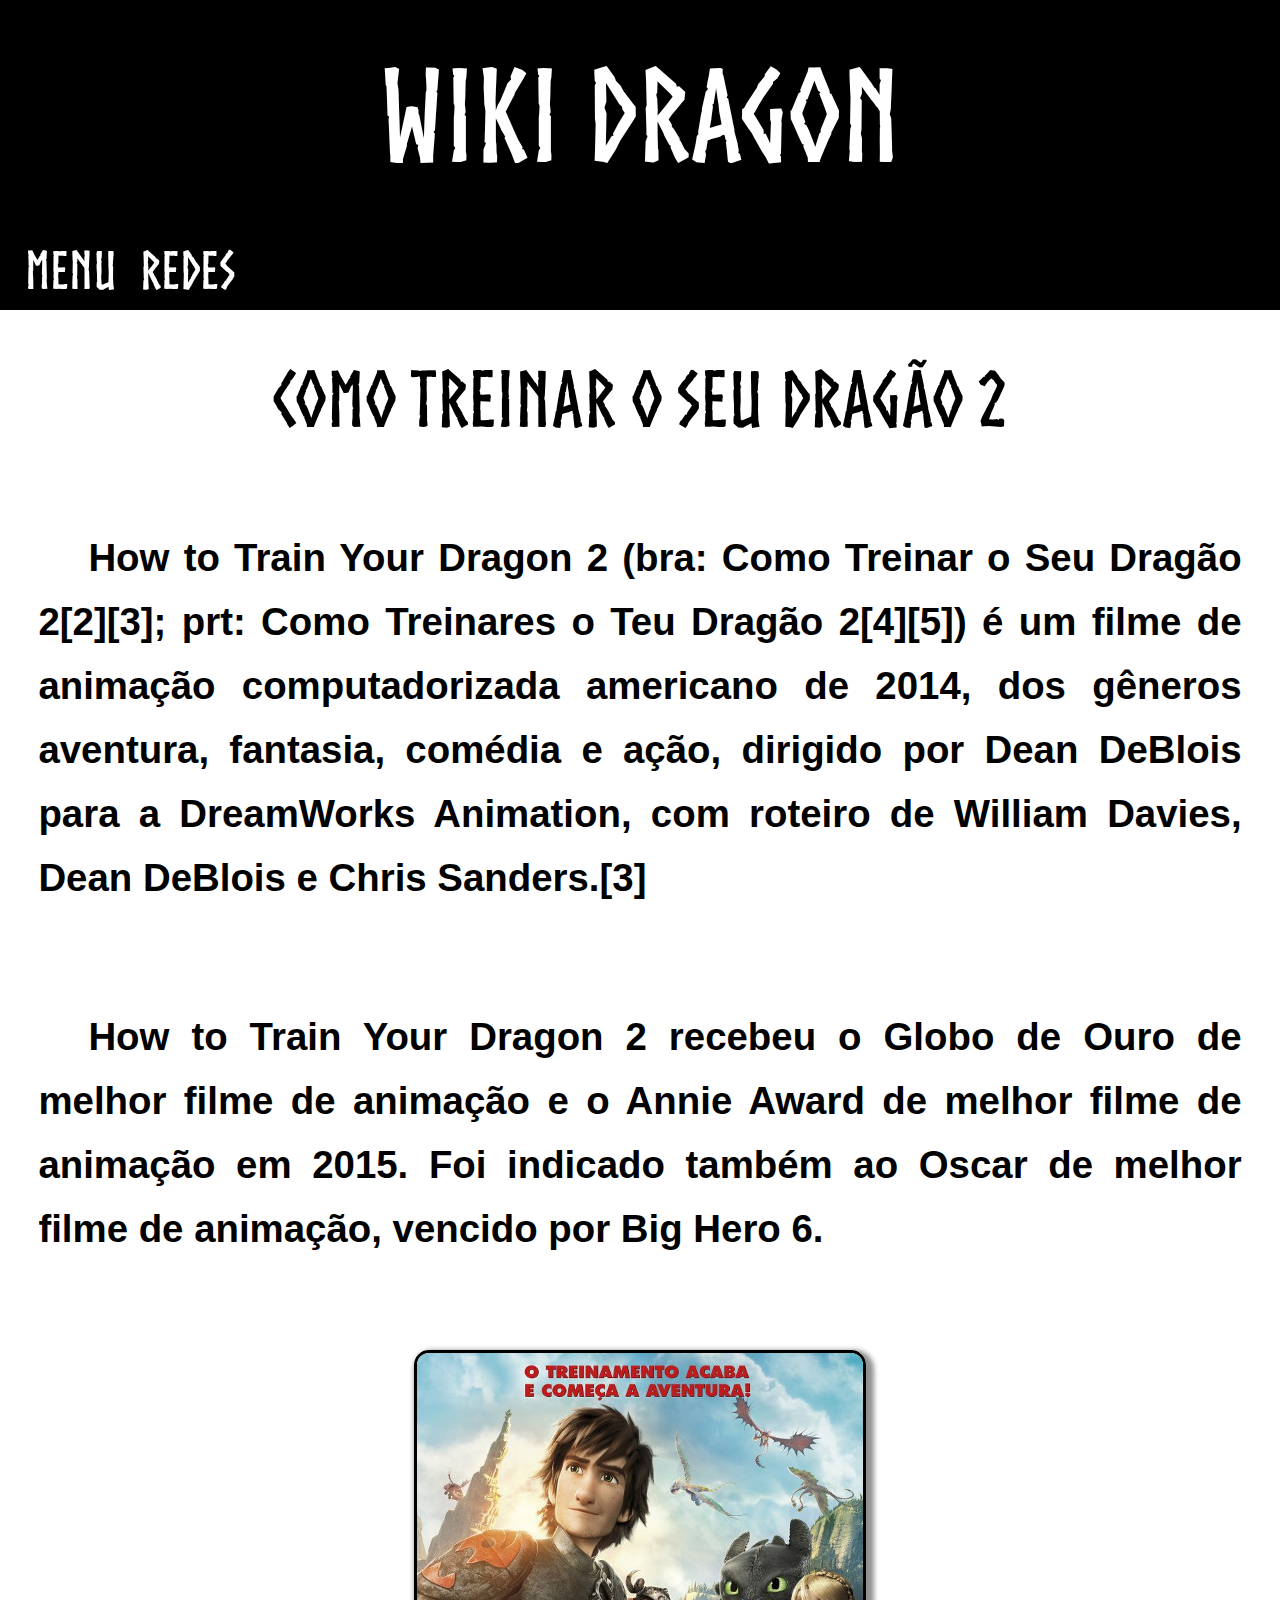
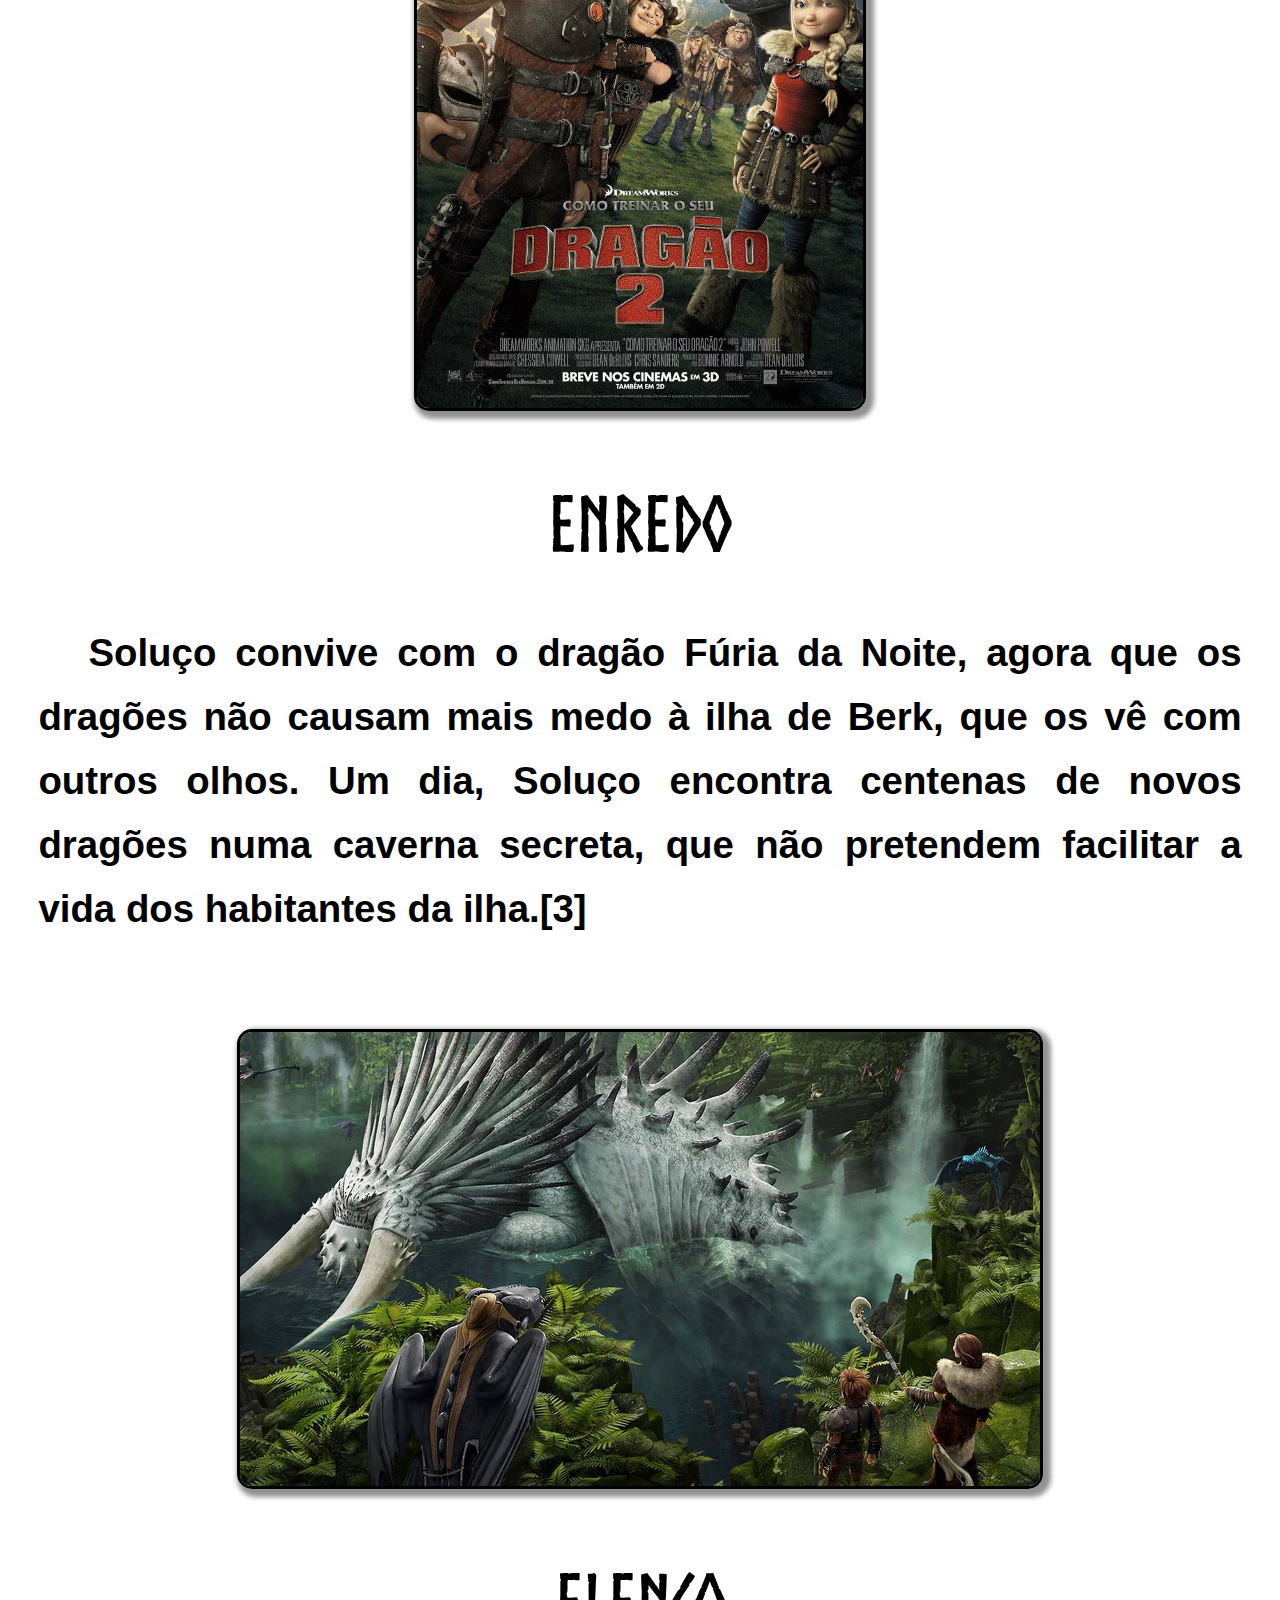
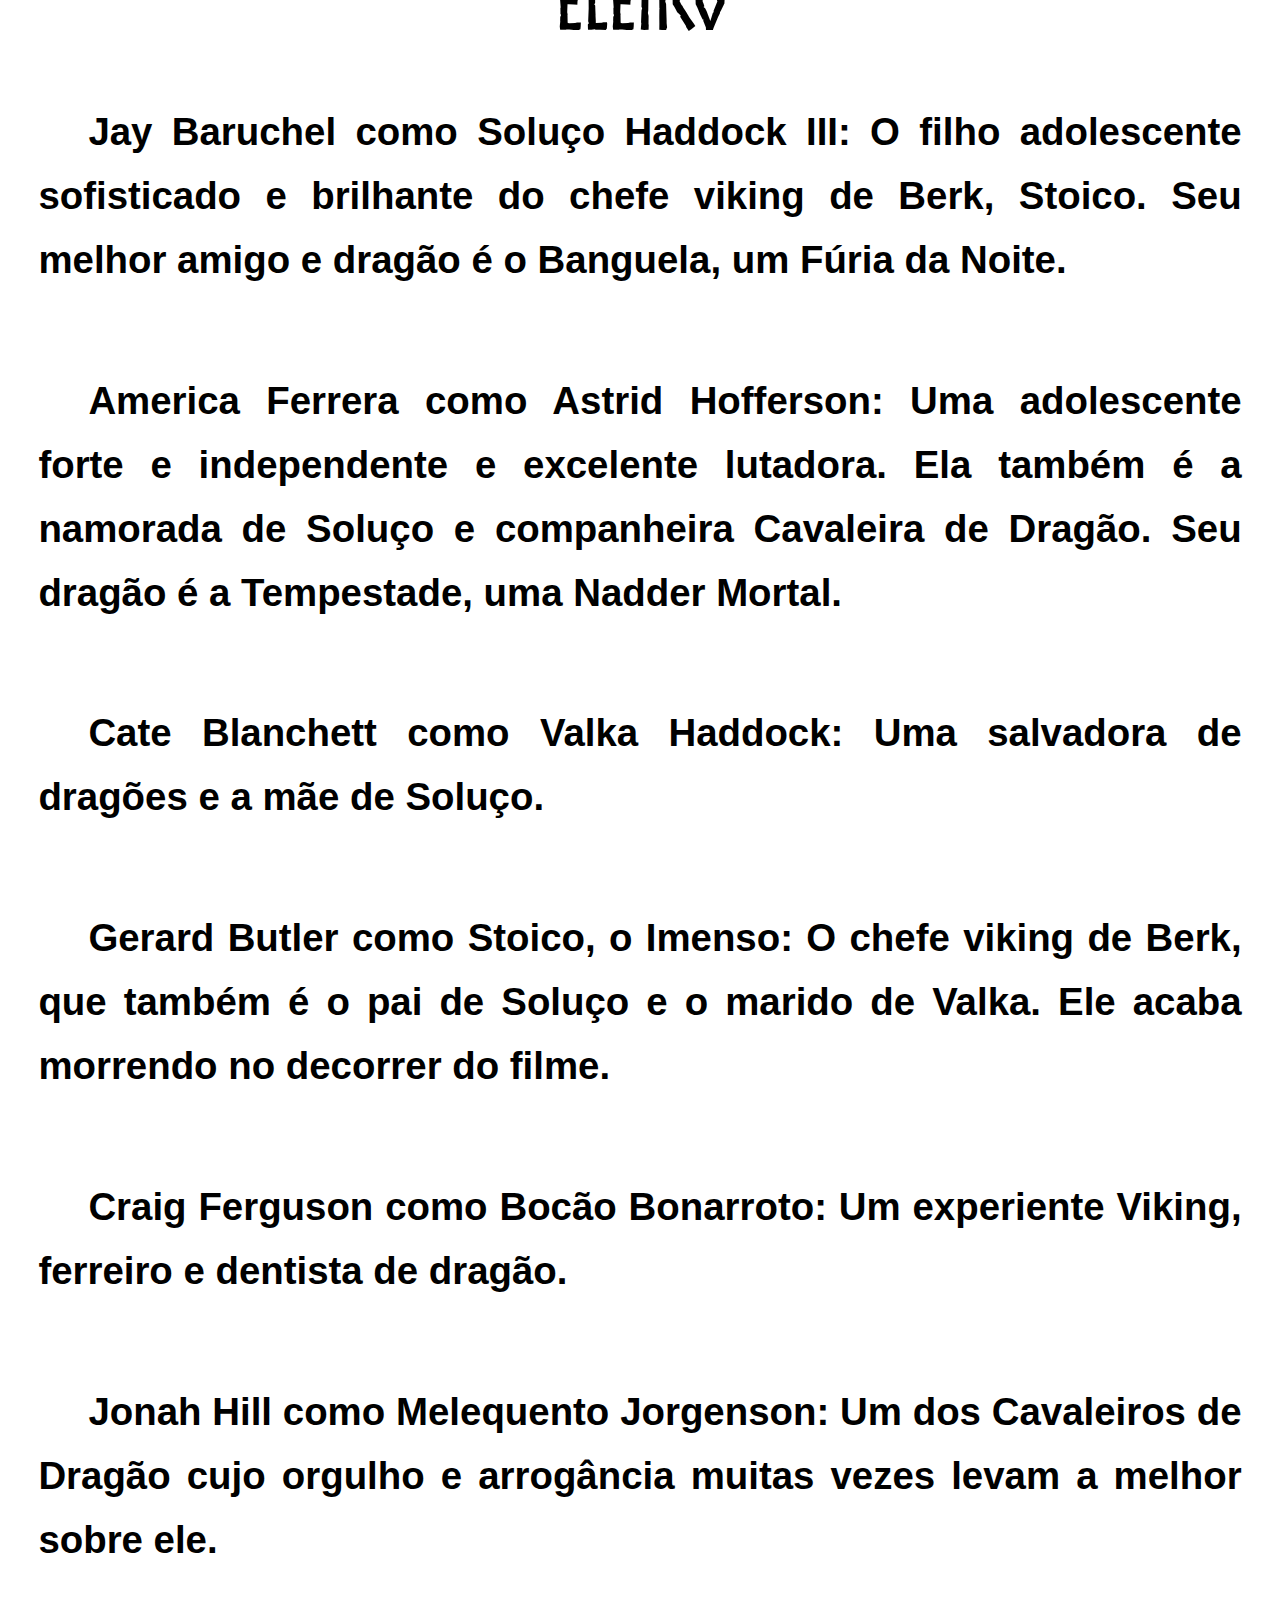
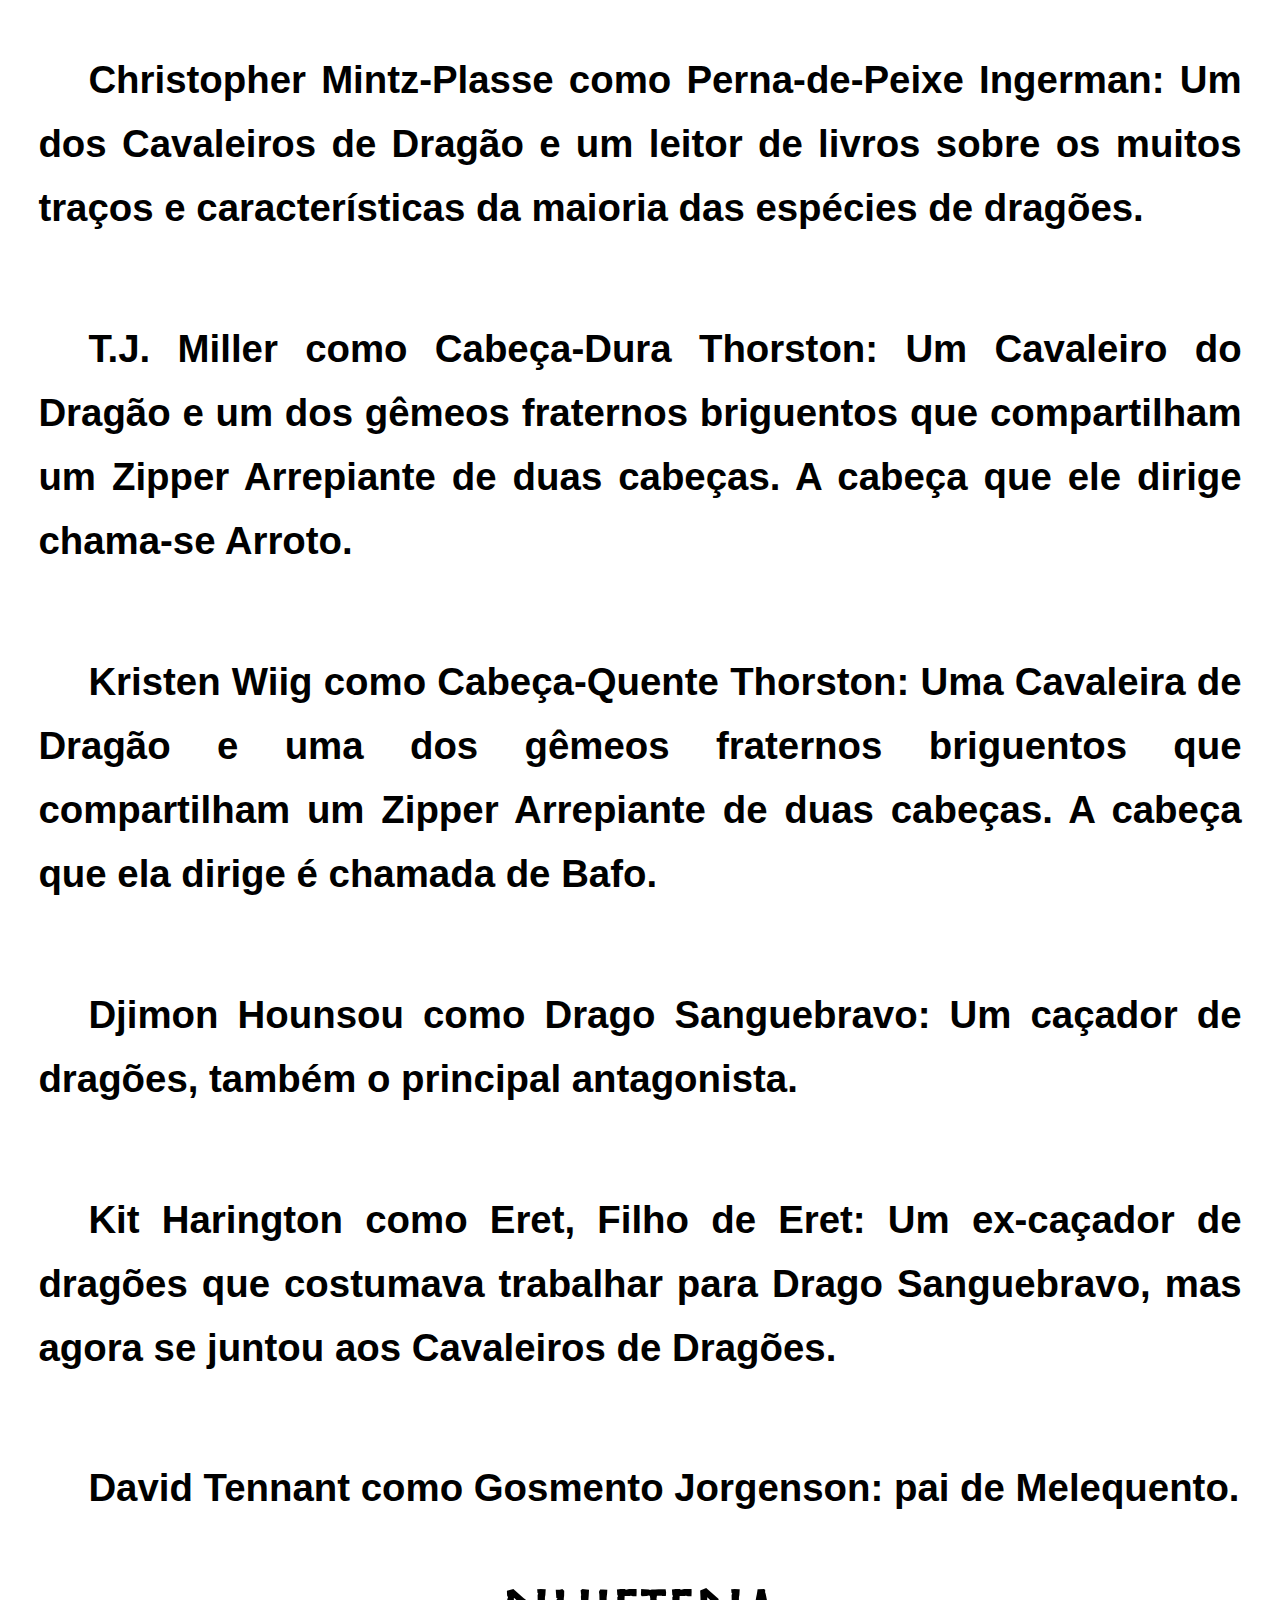
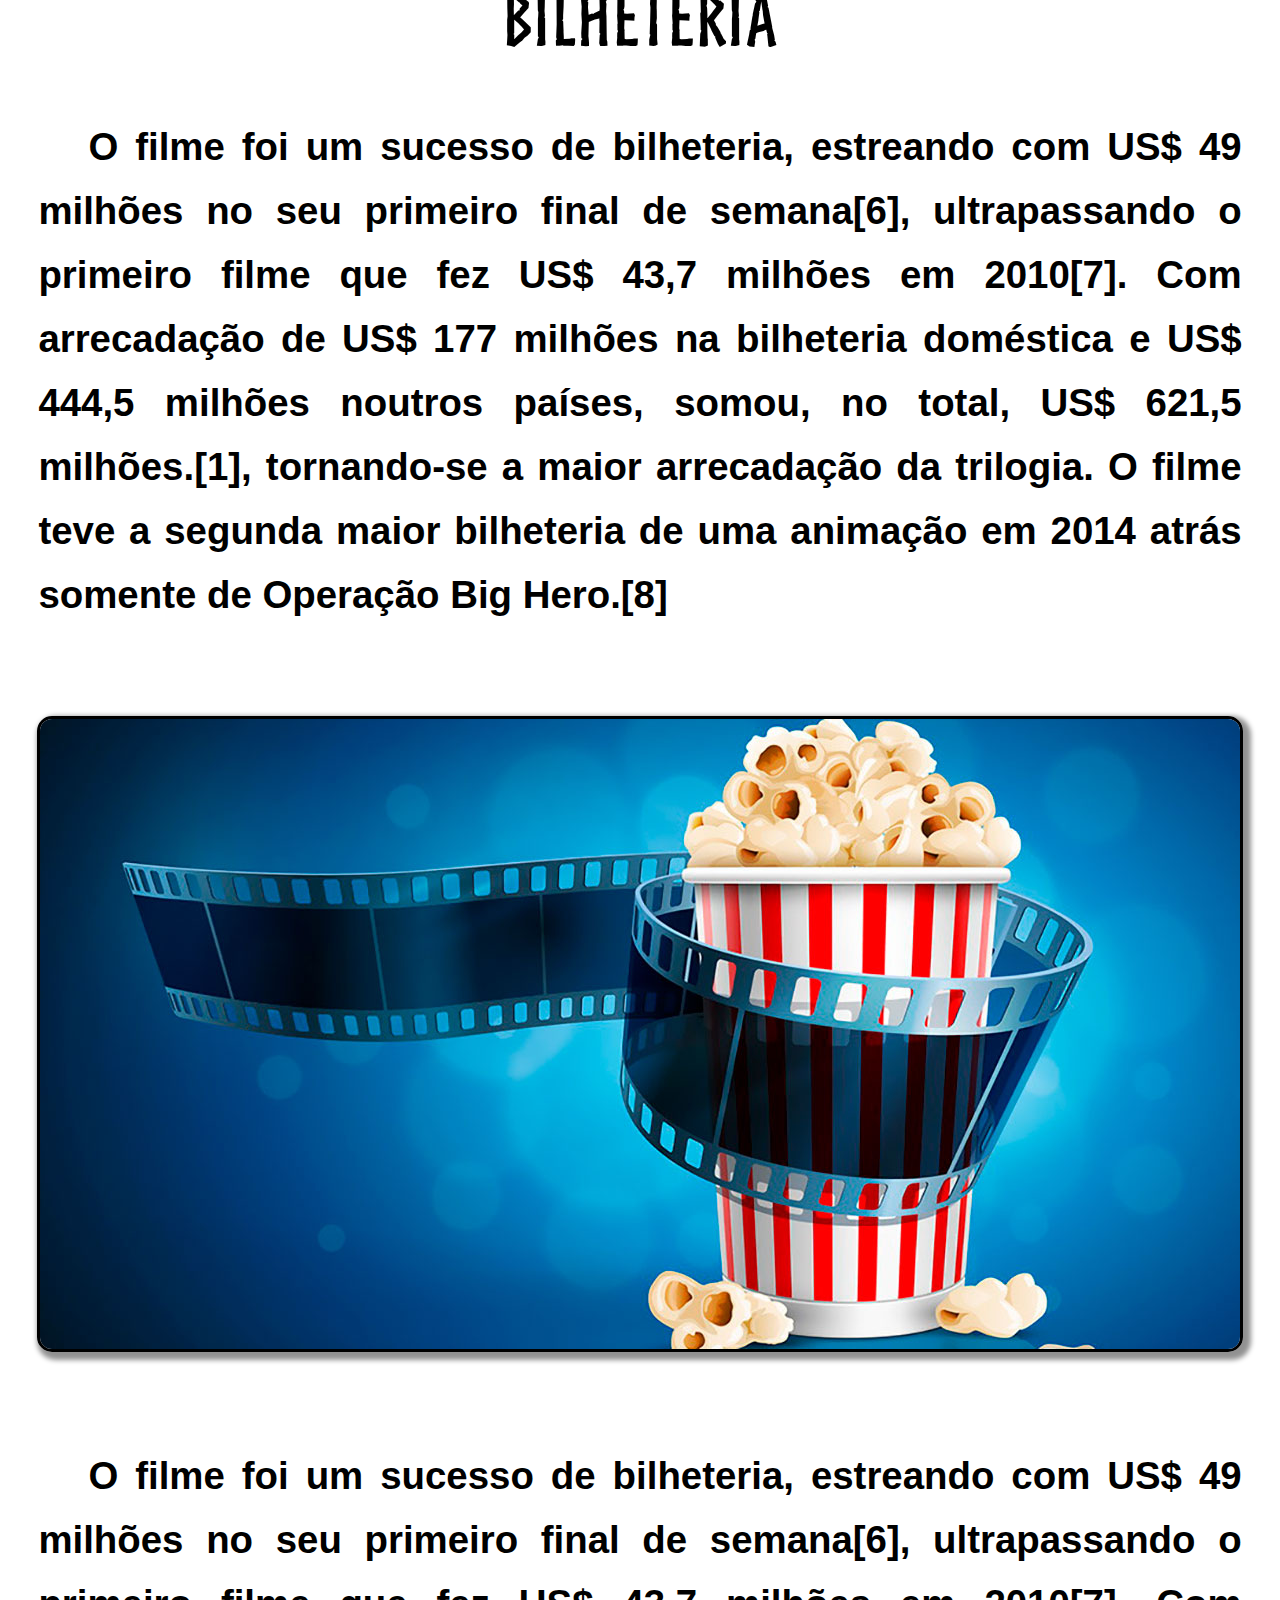
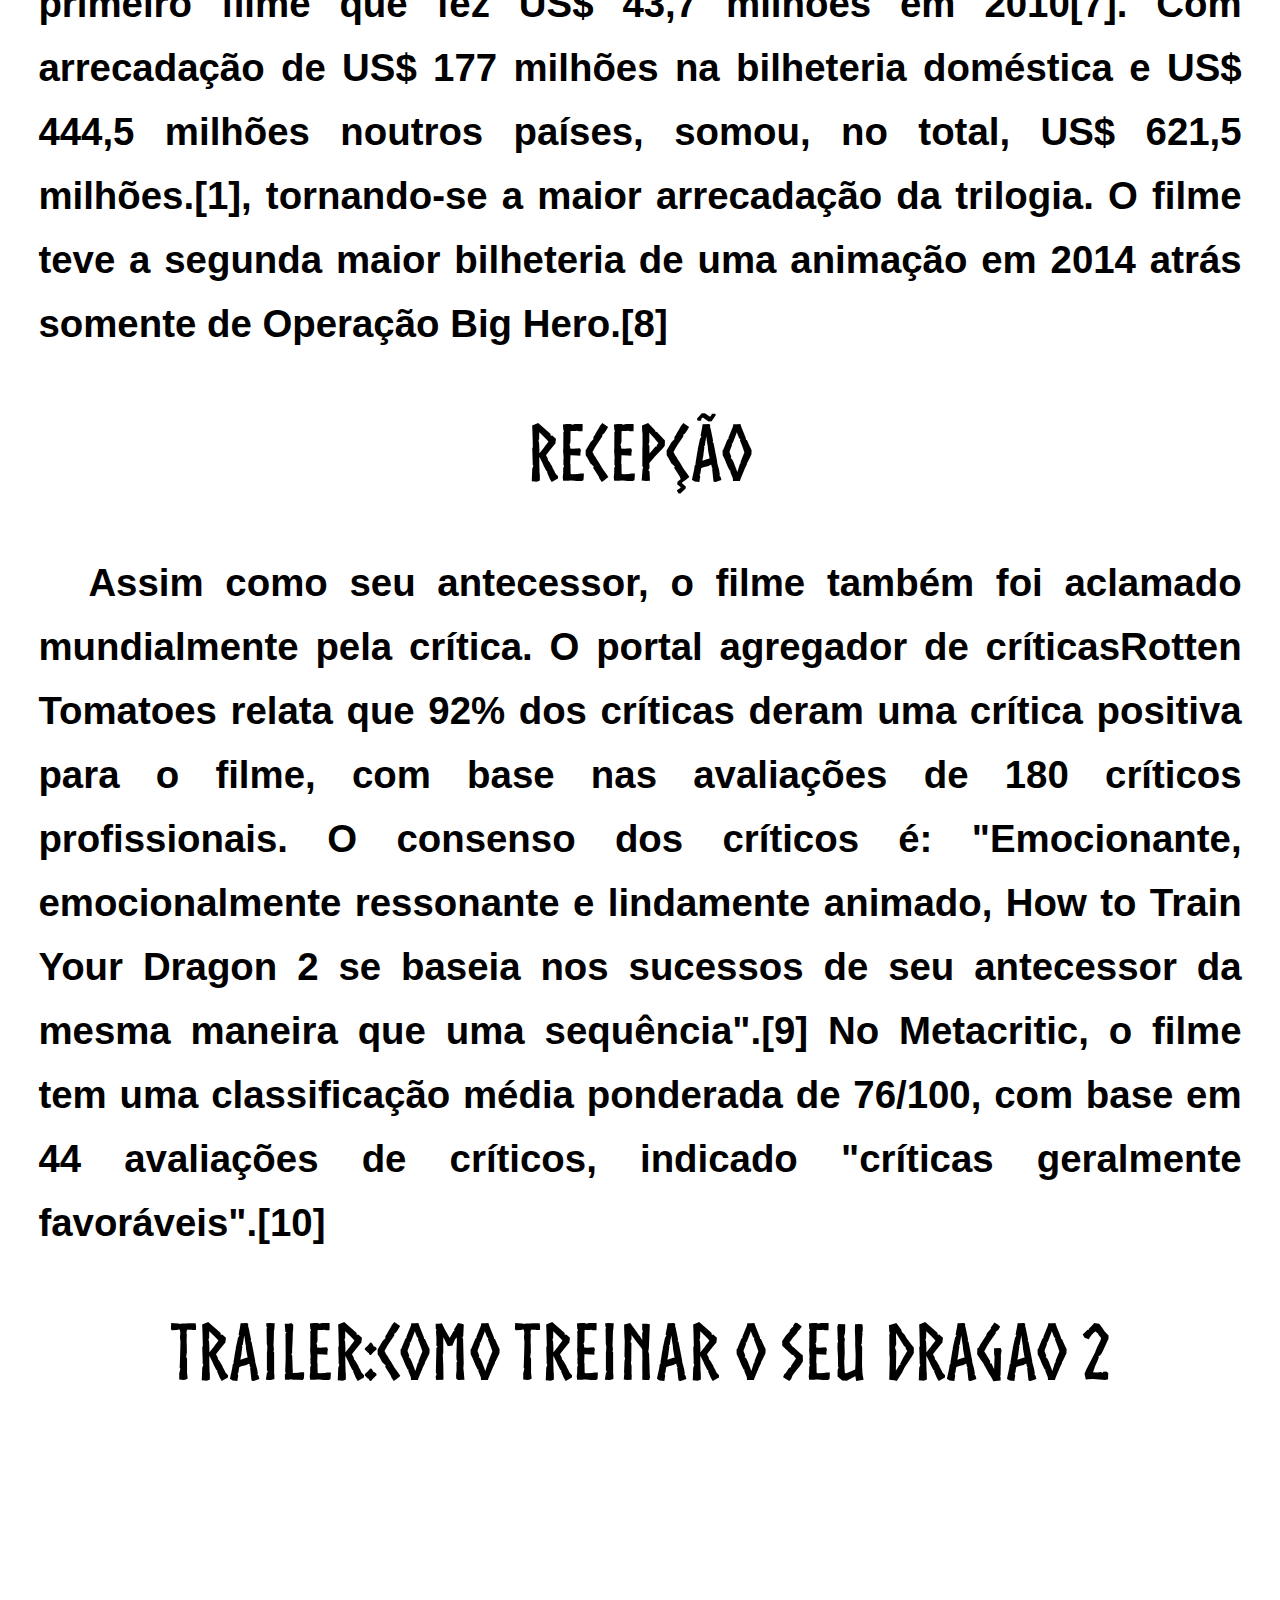
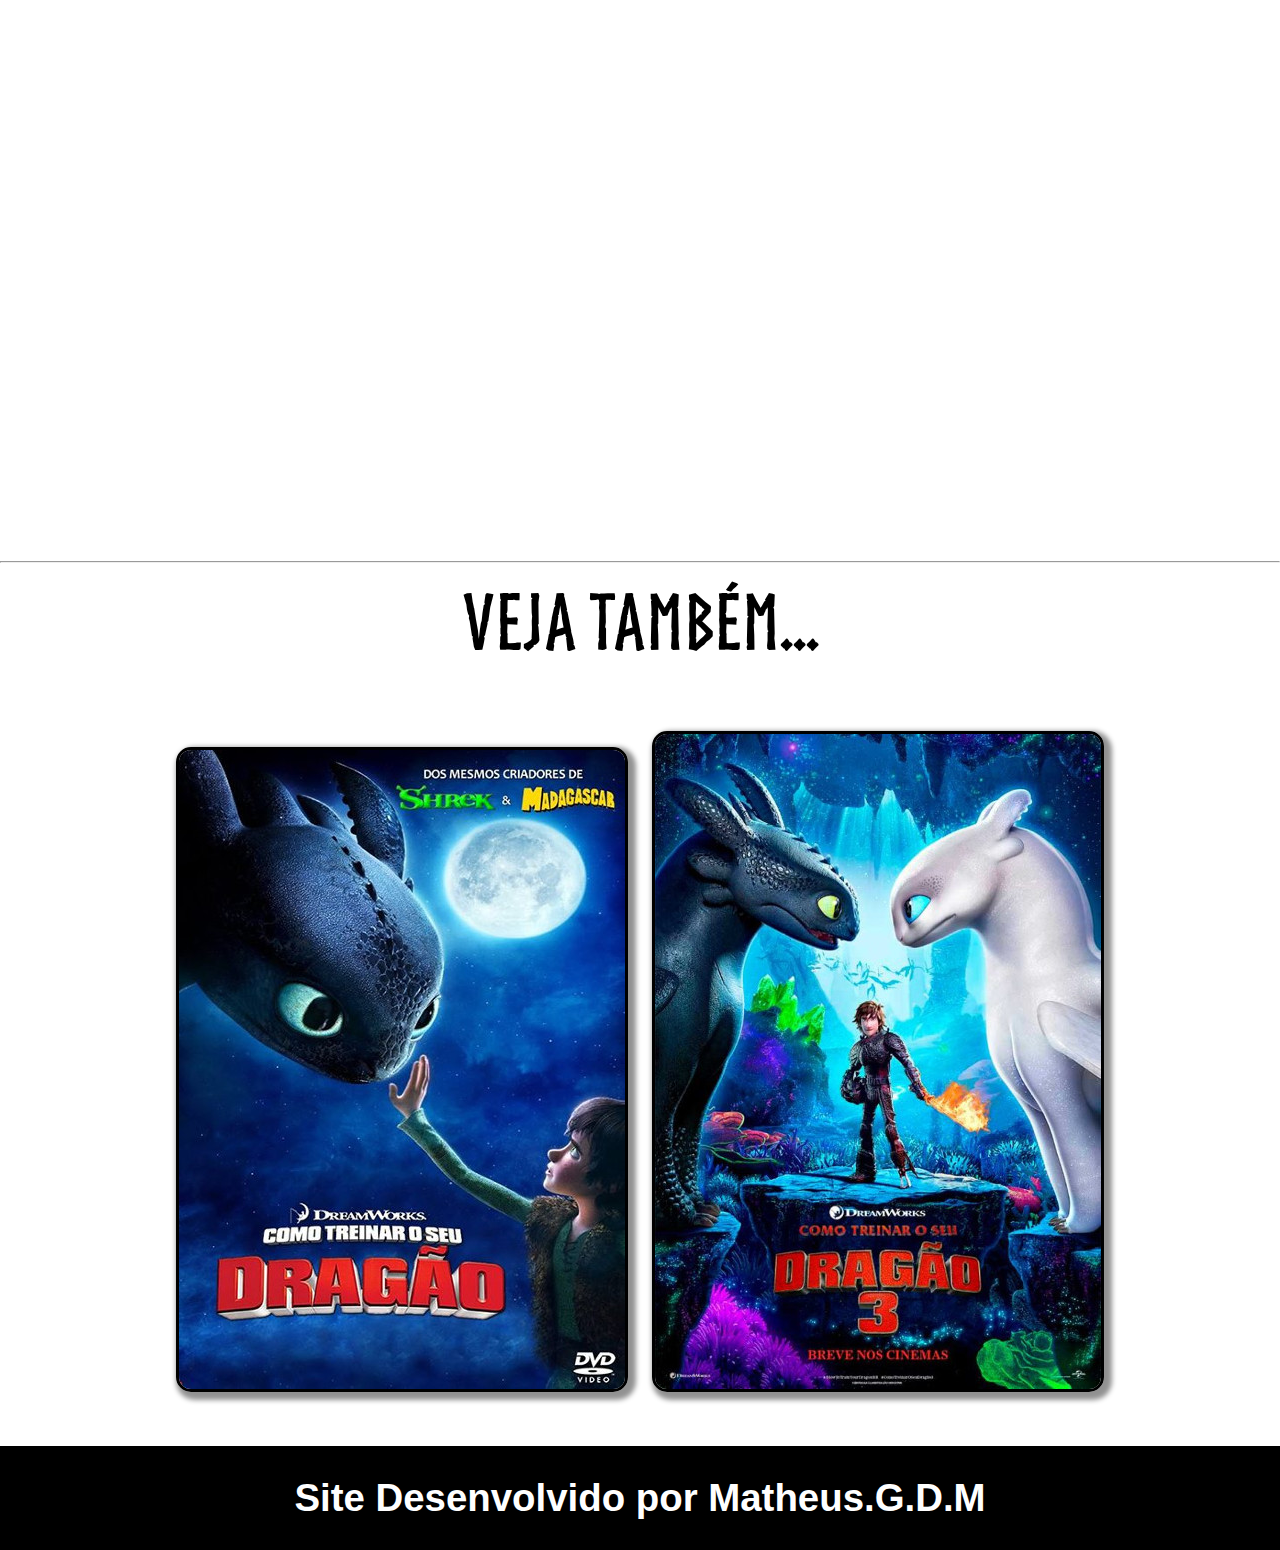
==== pagina1/index.html @ d1d2486d "img.att" ====
<!DOCTYPE html>
<html lang="pt-br">
<head>
    <meta charset="UTF-8">
    <meta name="viewport" content="width=device-width, initial-scale=1.0">
    <title>Wiki Dragon</title>
    <link rel="shortcut icon" href="../src/imagens/favicon.ico" type="image/x-icon">
    <link rel="stylesheet" href="../src/css/estilohome.css">
</head>
<body>
    <header>
        <h1 class="titulo">Wiki Dragon</h1>
        <nav>
            <a href="http://" target="_blank">Menu</a>
            <a href="http://" target="_blank">Redes</a>
        </nav>
    </header>
    <main>
        <section>
            <h1>Como Treinar o  seu   Dragão 2</h1>
            <p>
                How to Train Your Dragon 2 (bra: Como Treinar o Seu Dragão 2[2][3]; prt: Como Treinares o Teu Dragão 2[4][5]) é um filme de animação computadorizada americano de 2014, dos gêneros aventura, fantasia, comédia e ação, dirigido por Dean DeBlois para a DreamWorks Animation, com roteiro de William Davies, Dean DeBlois e Chris Sanders.[3]
            </p>
            <br>
            <p>
                How to Train Your Dragon 2 recebeu o Globo de Ouro de melhor filme de animação e o Annie Award de melhor filme de animação em 2015. Foi indicado também ao Oscar de melhor filme de animação, vencido por Big Hero 6.
            </p>
            <picture>
                <source media="(max-width:550px)" srcset="../src/imagens/capa2-130.jpg">
                <img src="../src/imagens/capa2.jpg" alt="capa como-treinar-o-seu-dragao02">
            </picture>
            <h2>Enredo</h2>
            <p>Soluço convive com o dragão Fúria da Noite, agora que os dragões não causam mais medo à ilha de Berk, que os vê com outros olhos. Um dia, Soluço encontra centenas de novos dragões numa caverna secreta, que não pretendem facilitar a vida dos habitantes da ilha.[3]
            </p>
            <picture>
                <source media="(max-width:750px)" srcset="../src/imagens/ilha-tl.jpg">
                <source media="(max-width:1150px)" srcset="../src/imagens/ilha-tb.jpg">
                <img src="../src/imagens/ilha.jpg" alt="ilha">
            </picture>
            <h2>Elenco</h2>
            <ul>
                <p>
                    Jay Baruchel como Soluço Haddock III: O filho adolescente sofisticado e brilhante do chefe viking de Berk, Stoico. Seu melhor amigo e dragão é o Banguela, um Fúria da Noite.
                </p>
                <p>
                    America Ferrera como Astrid Hofferson: Uma adolescente forte e independente e excelente lutadora. Ela também é a namorada de Soluço e companheira Cavaleira de Dragão. Seu dragão é a Tempestade, uma Nadder Mortal.
                </p>
                <p>
                    Cate Blanchett como Valka Haddock: Uma salvadora de dragões e a mãe de Soluço.
                </p>
                <p>
                    Gerard Butler como Stoico, o Imenso: O chefe viking de Berk, que também é o pai de Soluço e o marido de Valka. Ele acaba morrendo no decorrer do filme.
                </p>
                <p>
                    Craig Ferguson como Bocão Bonarroto: Um experiente Viking, ferreiro e dentista de dragão.
                </p>
                <p>
                    Jonah Hill como Melequento Jorgenson: Um dos Cavaleiros de Dragão cujo orgulho e arrogância muitas vezes levam a melhor sobre ele.
                </p>
                <p>
                    Christopher Mintz-Plasse como Perna-de-Peixe Ingerman: Um dos Cavaleiros de Dragão e um leitor de livros sobre os muitos traços e características da maioria das espécies de dragões.
                </p>
                <p>
                    T.J. Miller como Cabeça-Dura Thorston: Um Cavaleiro do Dragão e um dos gêmeos fraternos briguentos que compartilham um Zipper Arrepiante de duas cabeças. A cabeça que ele dirige chama-se Arroto.
                </p>
                <p>
                    Kristen Wiig como Cabeça-Quente Thorston: Uma Cavaleira de Dragão e uma dos gêmeos fraternos briguentos que compartilham um Zipper Arrepiante de duas cabeças. A cabeça que ela dirige é chamada de Bafo.
                </p>
                <p>
                    Djimon Hounsou como Drago Sanguebravo: Um caçador de dragões, também o principal antagonista.
                </p>
                <p>
                    Kit Harington como Eret, Filho de Eret: Um ex-caçador de dragões que costumava trabalhar para Drago Sanguebravo, mas agora se juntou aos Cavaleiros de Dragões.
                </p>
                <p>
                    David Tennant como Gosmento Jorgenson: pai de Melequento.
                </p>
            </ul>
            <h2>Bilheteria</h2>
            <p>
                O filme foi um sucesso de bilheteria, estreando com US$ 49 milhões no seu primeiro final de semana[6], ultrapassando o primeiro filme que fez US$ 43,7 milhões em 2010[7]. Com arrecadação de US$ 177 milhões na bilheteria doméstica e US$ 444,5 milhões noutros países, somou, no total, US$ 621,5 milhões.[1], tornando-se a maior arrecadação da trilogia. O filme teve a segunda maior bilheteria de uma animação em 2014 atrás somente de Operação Big Hero.[8]
            </p>
            <picture>
                <source media="(max-width:750px)" srcset="../src/imagens/cinema-tl.jpg">
                <source media="(max-width:1150px )" srcset="../src/imagens/cinema-tb.jpg">
                <img src="../src/imagens/cinema.jpg" alt="cinema">
            </picture>
            <p>
                O filme foi um sucesso de bilheteria, estreando com US$ 49 milhões no seu primeiro final de semana[6], ultrapassando o primeiro filme que fez US$ 43,7 milhões em 2010[7]. Com arrecadação de US$ 177 milhões na bilheteria doméstica e US$ 444,5 milhões noutros países, somou, no total, US$ 621,5 milhões.[1], tornando-se a maior arrecadação da trilogia. O filme teve a segunda maior bilheteria de uma animação em 2014 atrás somente de Operação Big Hero.[8]
            </p>
            <h2>Recepção</h2>
            <p>
                Assim como seu antecessor, o filme também foi aclamado mundialmente pela crítica. O portal agregador de críticasRotten Tomatoes relata que 92% dos críticas deram uma crítica positiva para o filme, com base nas avaliações de 180 críticos profissionais. O consenso dos críticos é: "Emocionante, emocionalmente ressonante e lindamente animado, How to Train Your Dragon 2 se baseia nos sucessos de seu antecessor da mesma maneira que uma sequência".[9] No Metacritic, o filme tem uma classificação média ponderada de 76/100, com base em 44 avaliações de críticos, indicado "críticas geralmente favoráveis".[10]
            </p>
            <h2>Trailer:Como Treinar o Seu Dragao 2</h2>
            <div class="conteiner">
                <iframe class="video" width="860" height="515" src="https://www.youtube.com/embed/F-5gWjkuLu8" title="YouTube video player" frameborder="0" allow="accelerometer; autoplay; clipboard-write; encrypted-media; gyroscope; picture-in-picture; web-share" allowfullscreen>
                </iframe>
            </div>
        </section>
        <aside>
            <hr>
            <h2>Veja também...</h2>
            <a class="extra" href="../index.html">
                <picture>
                    <source media="(max-width:550px)" srcset="../src/imagens/capa1-130.jpg">
                    <img src="../src/imagens/capa1.jpg" alt="capa como-treinar-o-seu-dragao02">
                </picture>
            </a>
            <a class="extra" href="../pagina2/index.html">
                <picture>
                    <source media="(max-width:550px )" srcset="../src/imagens/capa3-130.jpg">
                    <img src="../src/imagens/capa3.jpg" alt="capa como-treinar-o-seu-dragao-3">
                </picture>
            </a>
        </aside>
    </main>
    <footer>
        Site Desenvolvido por <a href="https://github.com/matheus369k" target="_blank">Matheus.G.D.M</a>
    </footer>
</body>
</html>
---- src/css/estilohome.css ----
*{
    margin: auto;
    padding: 0px;
    box-sizing:0px;
}

@font-face {
    font-family: font1;
    src: url('../fontes/NorseBold-2Kge.otf')format(opentype);
}

@font-face {
    font-family: font2;
    src: url('../fontes/PR\ Viking.ttf')format(opentype);
}

@font-face {
    font-family: font3;
    src: url('../fontes/VIKING-N.TTF') format(opentype);
}

body{
    font-weight:600;
    font-family: Arial, Helvetica, sans-serif;
}

h1,
h2,
header{
   font-family:'font1', 'font2', 'font3';
}

header{
    background-color: black;
}

h1.titulo{
    font-weight: 900;
    color: white;
    padding: 50px;
    font-size: 10vw;
    text-align: center;
}

nav{
    display: inline-block;
    padding: 15px;
}

nav > a{
    border-radius: 15px;
    padding: 10px;
    text-decoration: none;
    color: white;
    font-size: 4vw;
}

nav > a:hover{
    background-color: rgba(255, 255, 255, 0.432);
}

h1{
    font-size: 6vw;
    padding: 50px;
    text-align: center;
}

main{
    text-align: center;
}

p{
    padding: 3%;
    line-height: 5vw;
    text-align: justify;
    text-indent: 50px;
    font-size: 3vw;
}

a.extra{
    display: inline-block;
}

img{
    border-radius: 15px;
    box-shadow: 4px 4px 5px 4px  rgba(0, 0, 0, 0.432);
    margin: 50px 10px;
    border: 3px solid;
}

img:hover{
    transform: scale(1.02);
}

h2{
    padding: 20px 0px;
    font-size: 6vw;
}

.conteiner{
    padding: 20px;
    position: relative;
    padding-bottom: 57%;
}

.video{
    position: absolute;
    top: 5%;
    left: 5%;
    width: 90%;
    height: 90%;
}

aside > a{
    color: black;
    text-decoration: none;
}

footer{
    text-align: justify;
    font-size: 3vw;
    padding: 30px 0px;
    text-align: center;
    color: white;
    background-color: black;
}

footer > a{
    color: white;
    text-decoration: none;
}

footer > a:hover{
    border-radius: 15px;
    padding: 20px;
    background-color: rgba(255, 255, 255, 0.336);
}
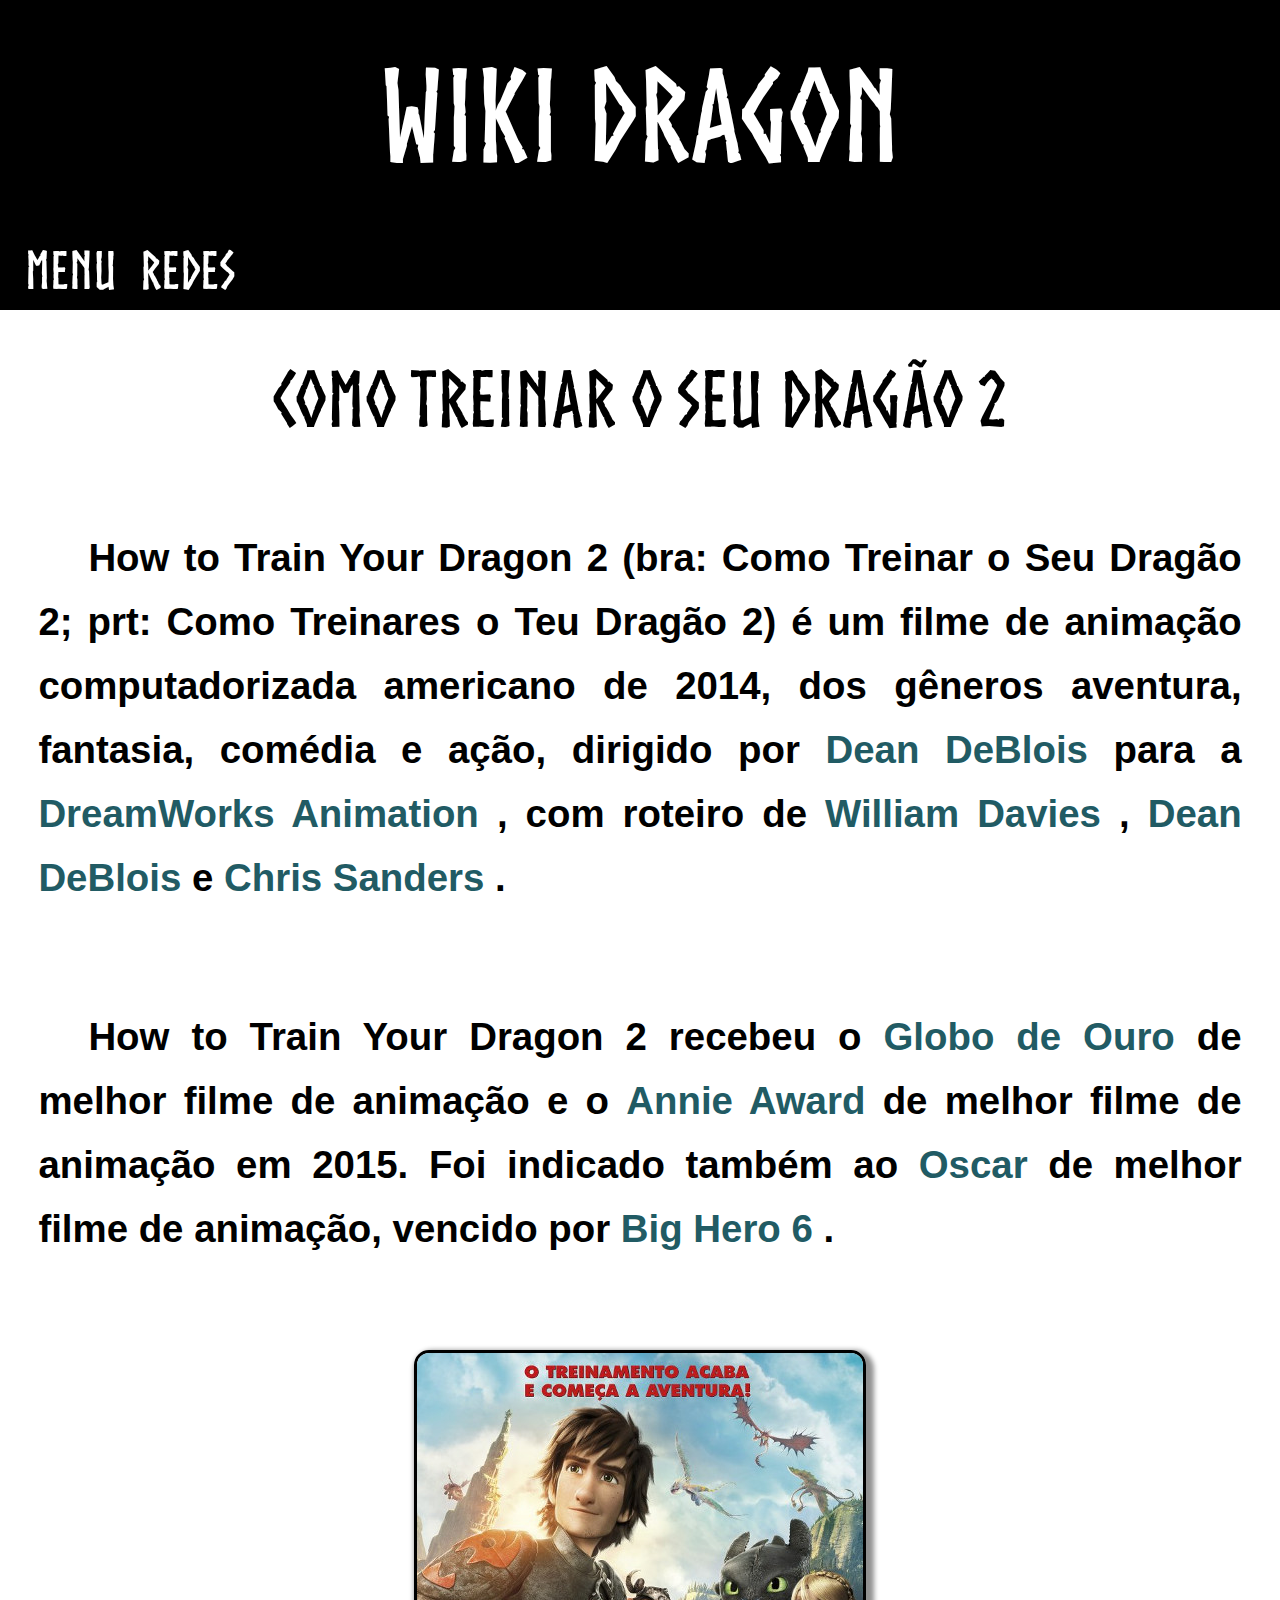
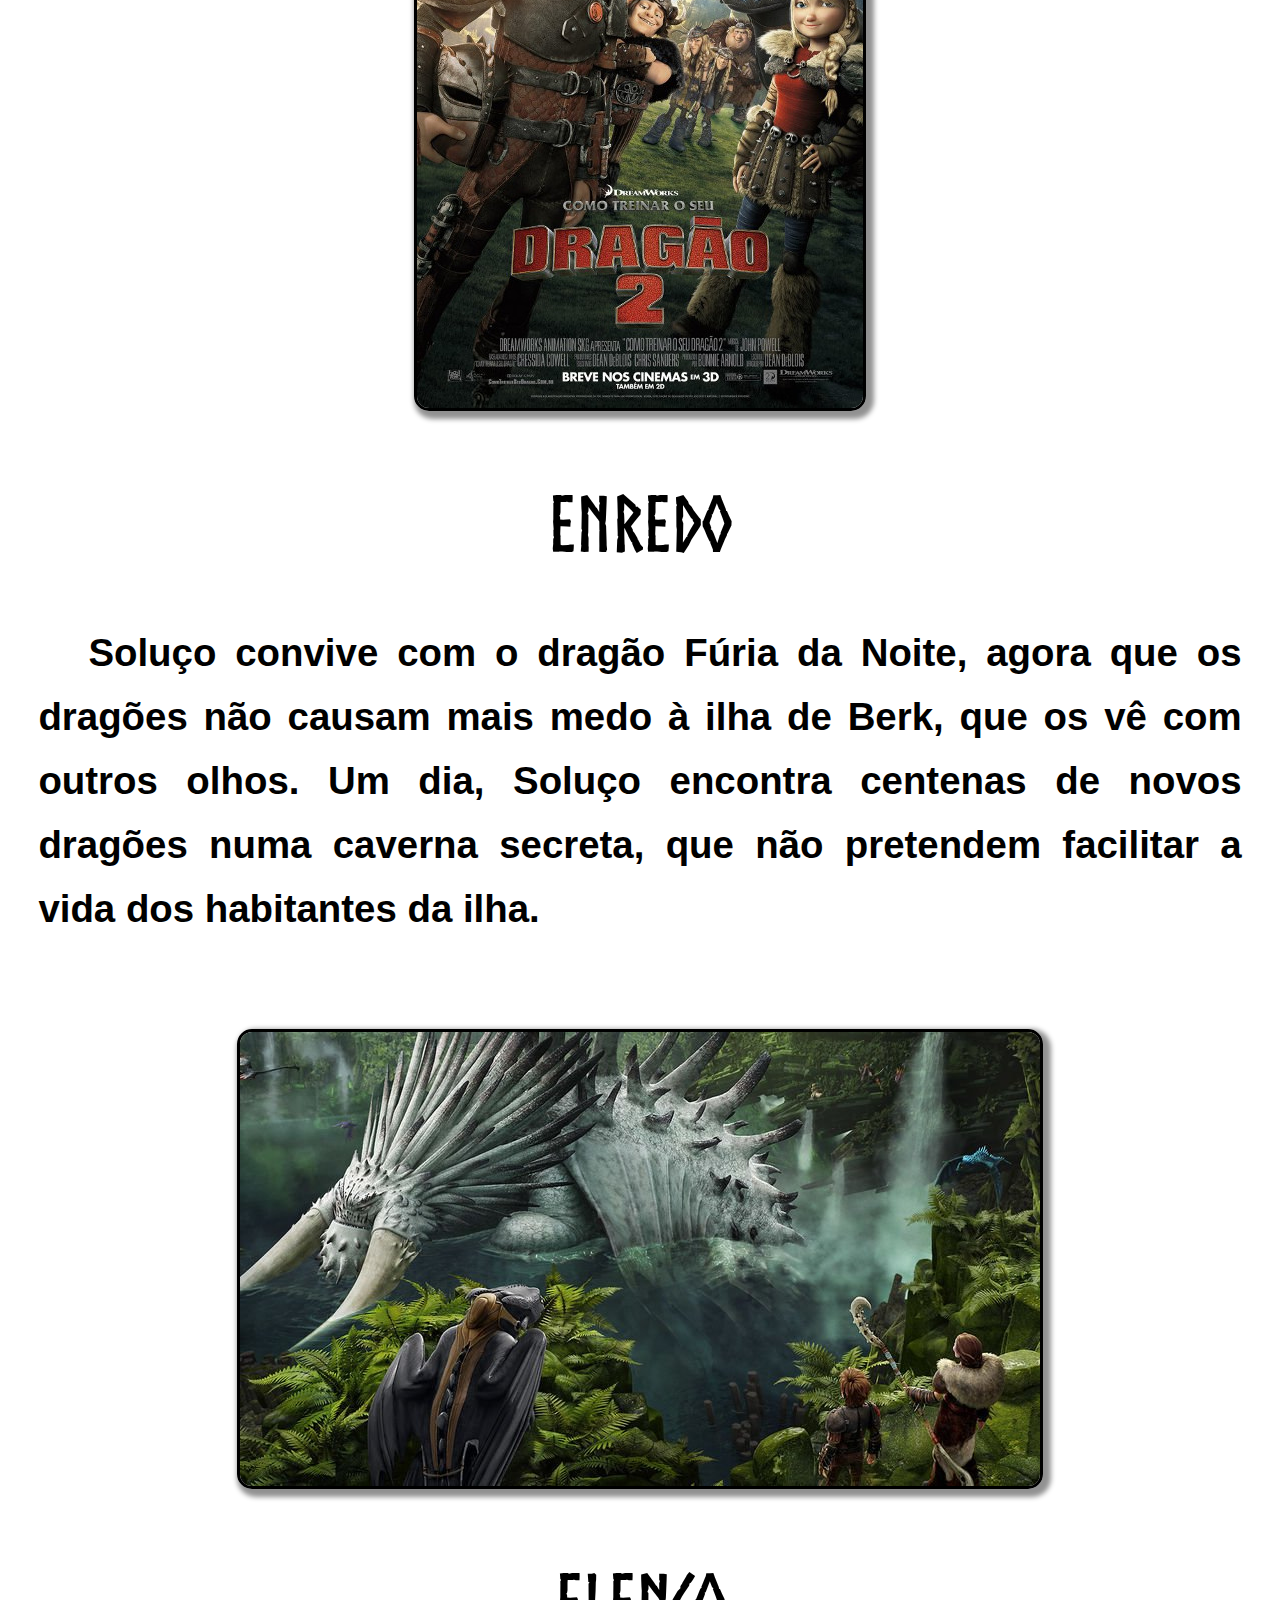
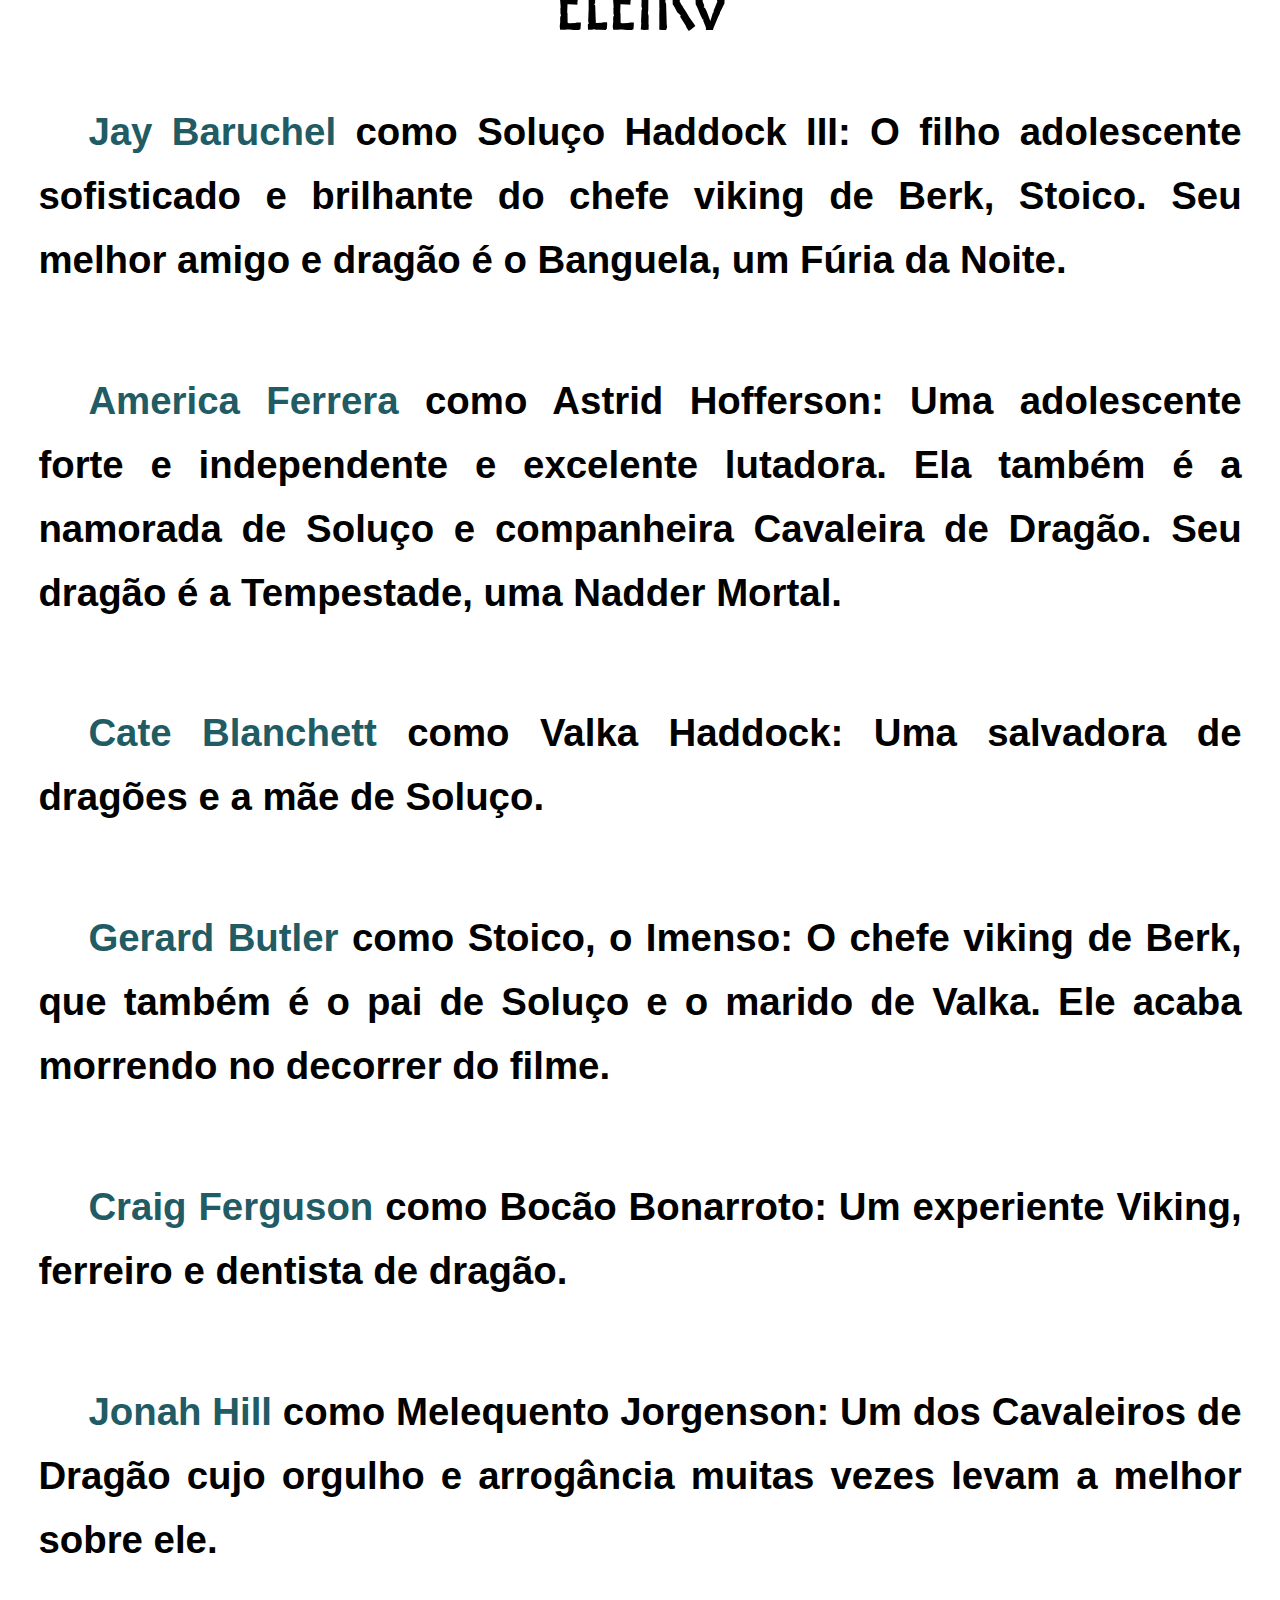
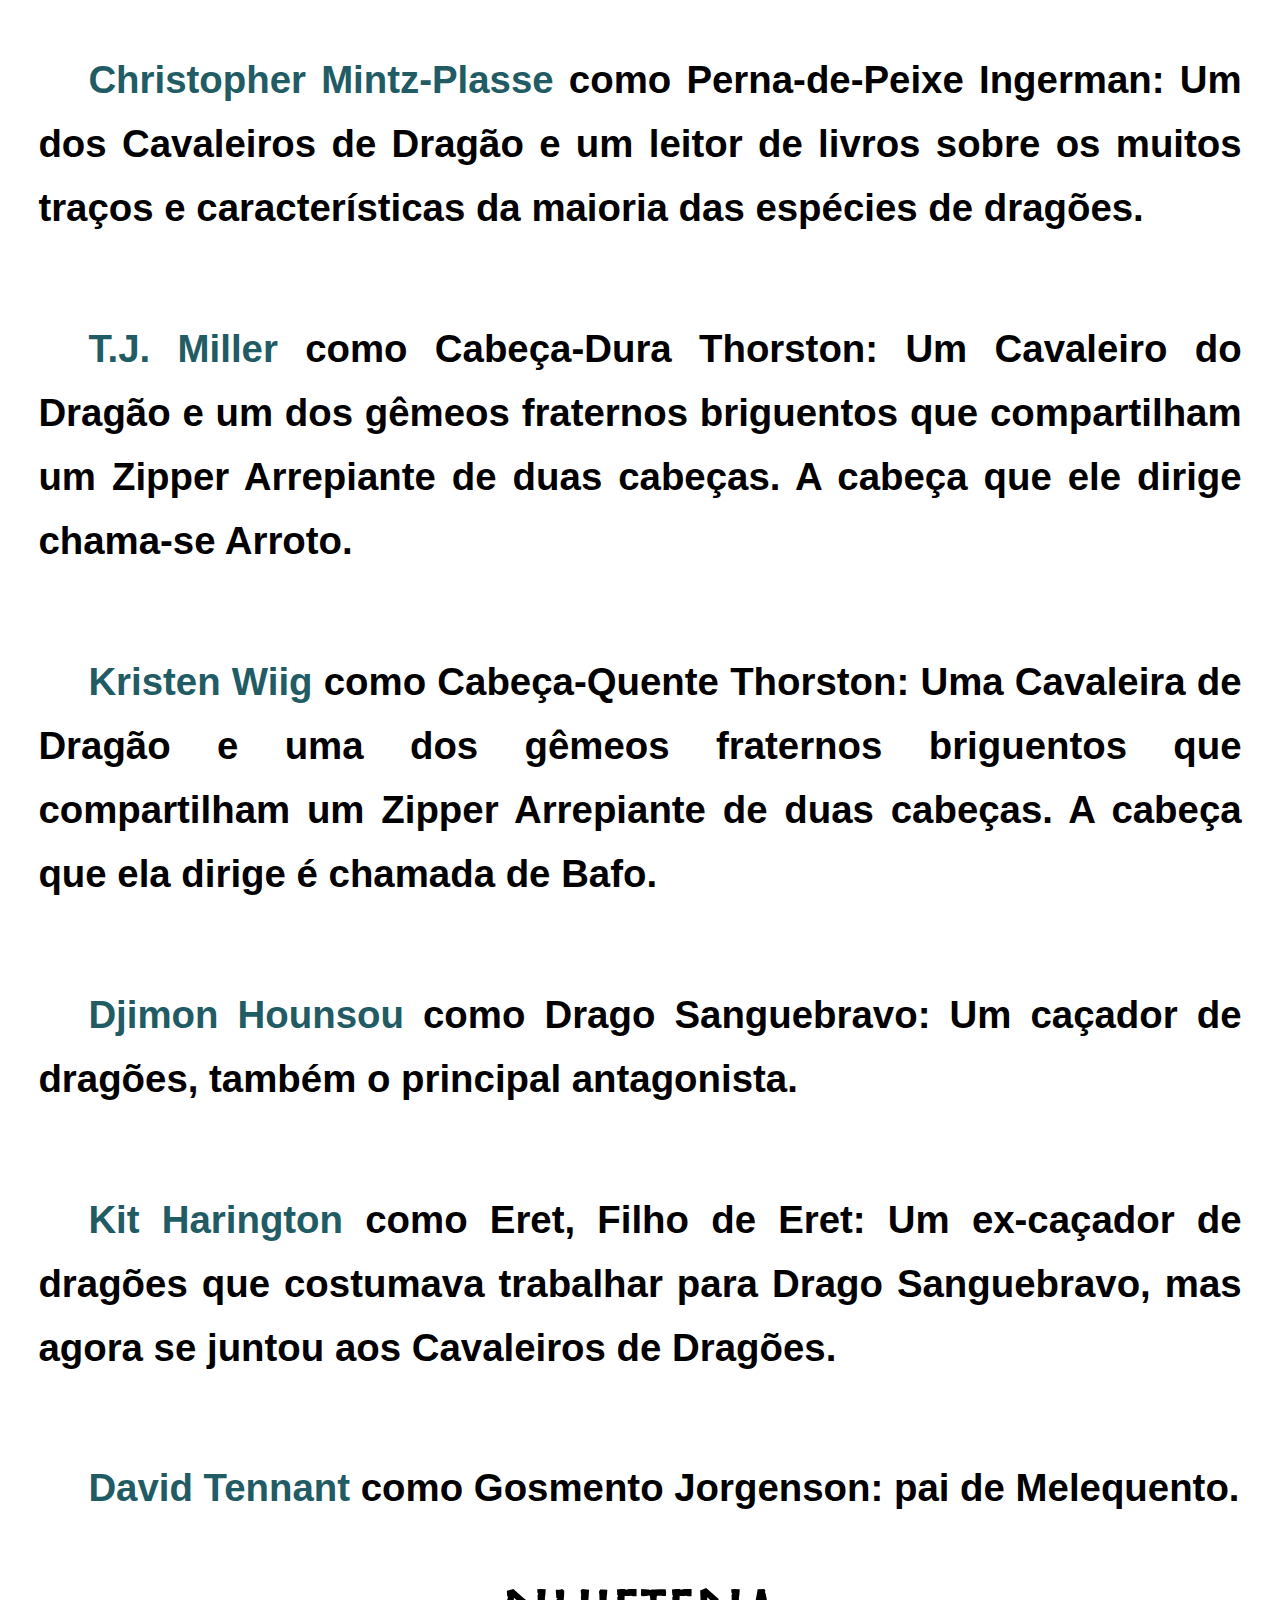
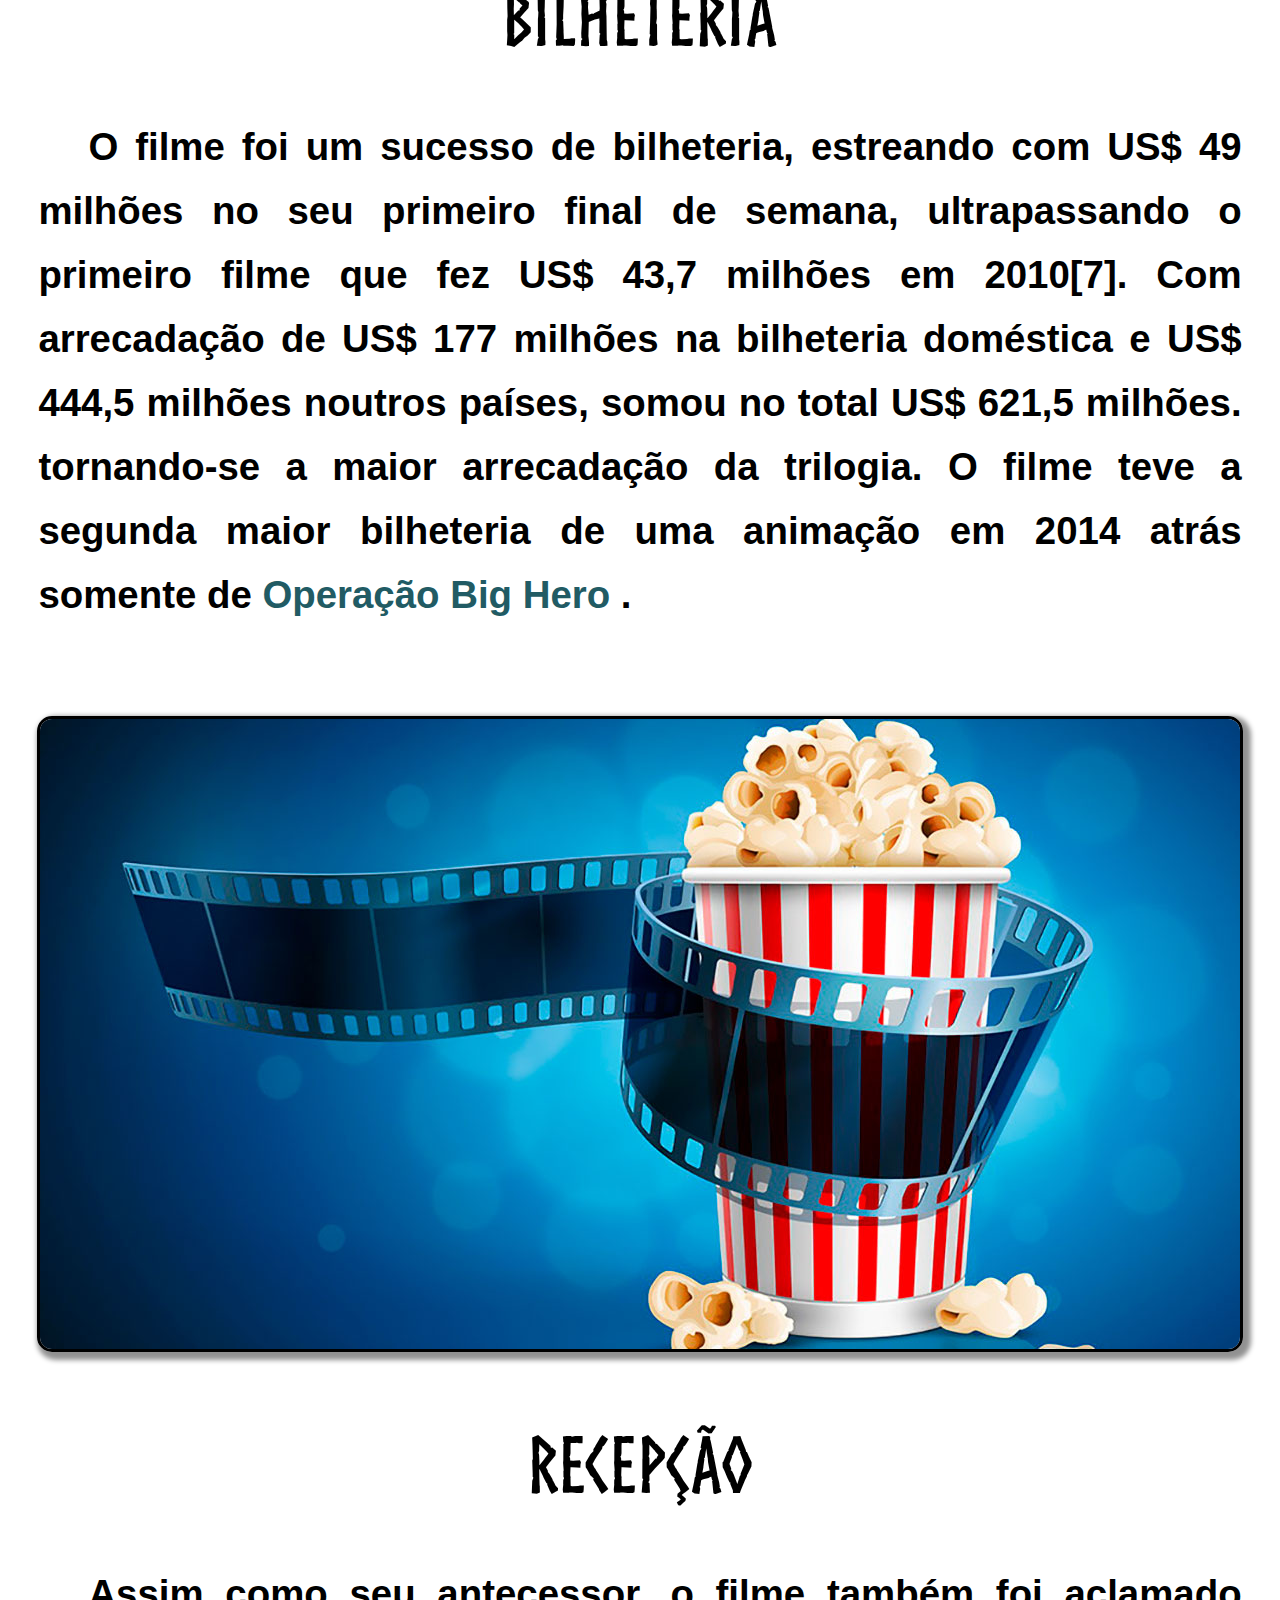
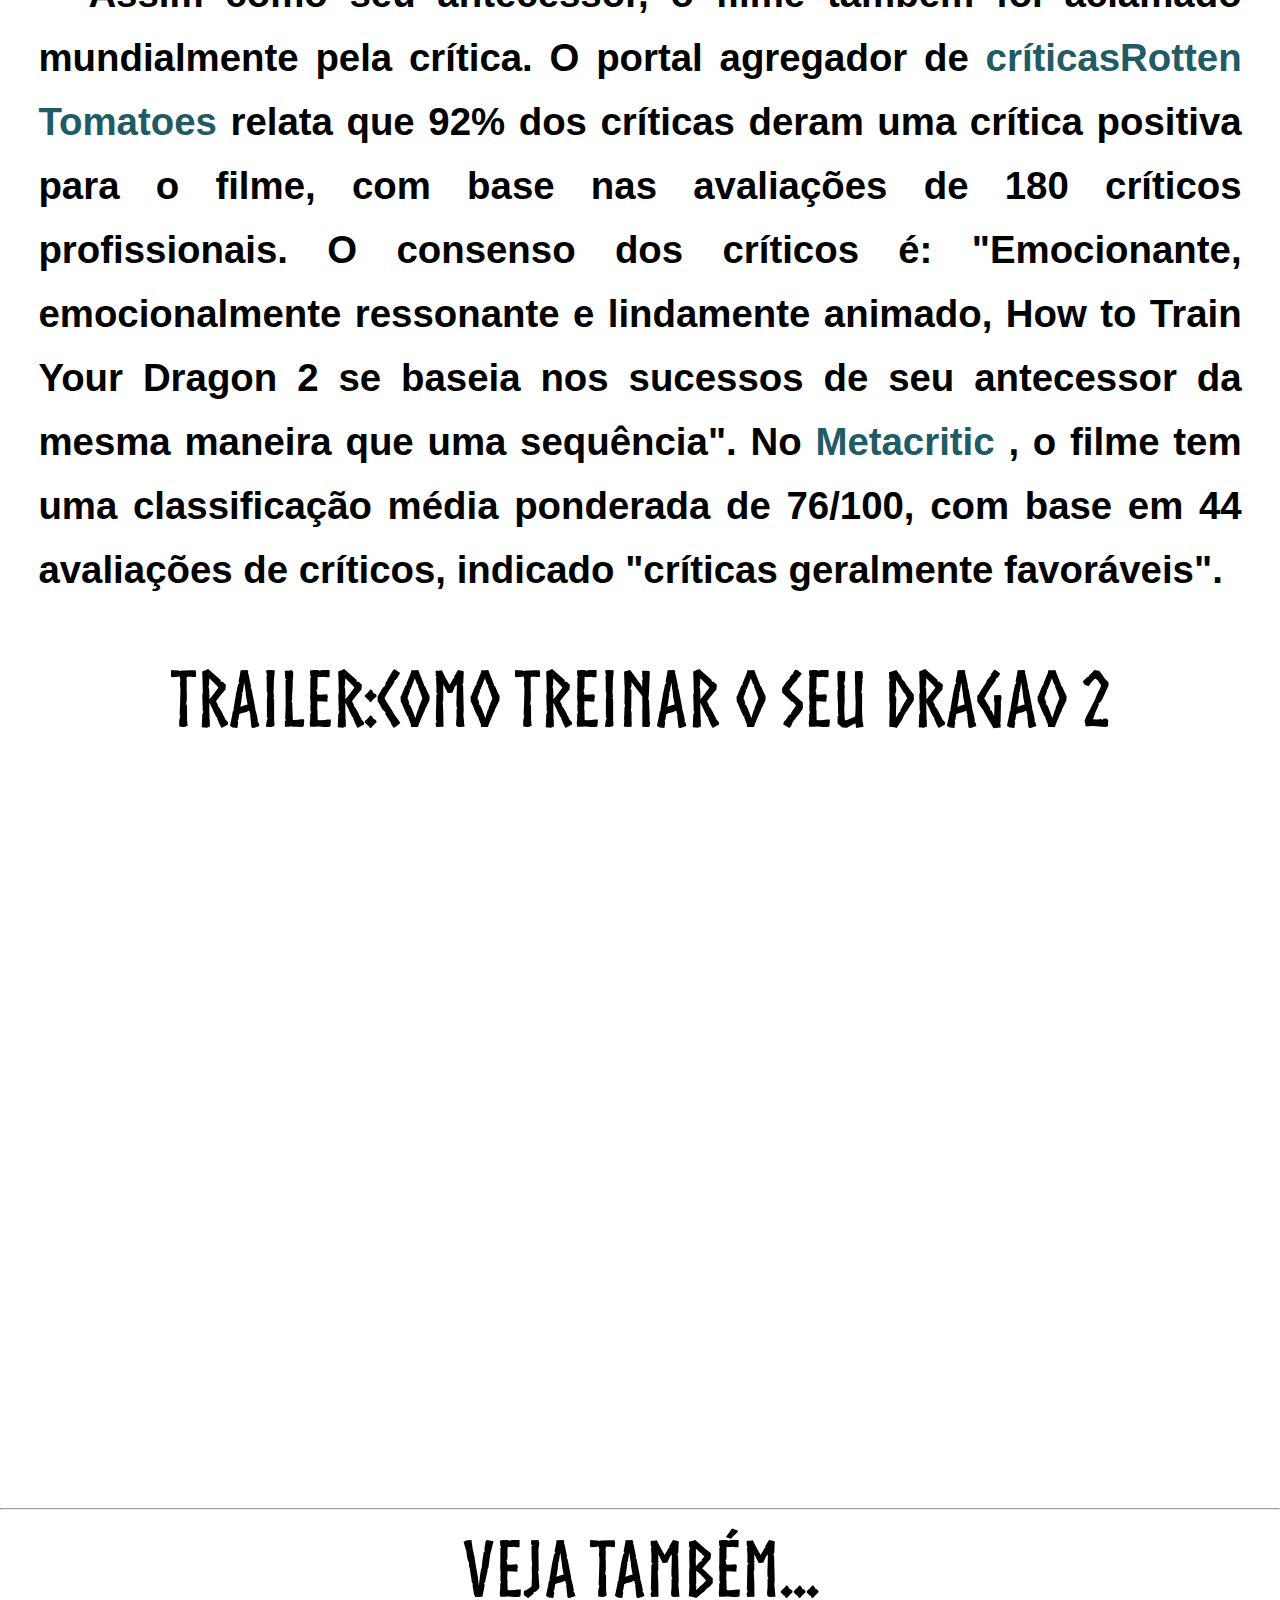
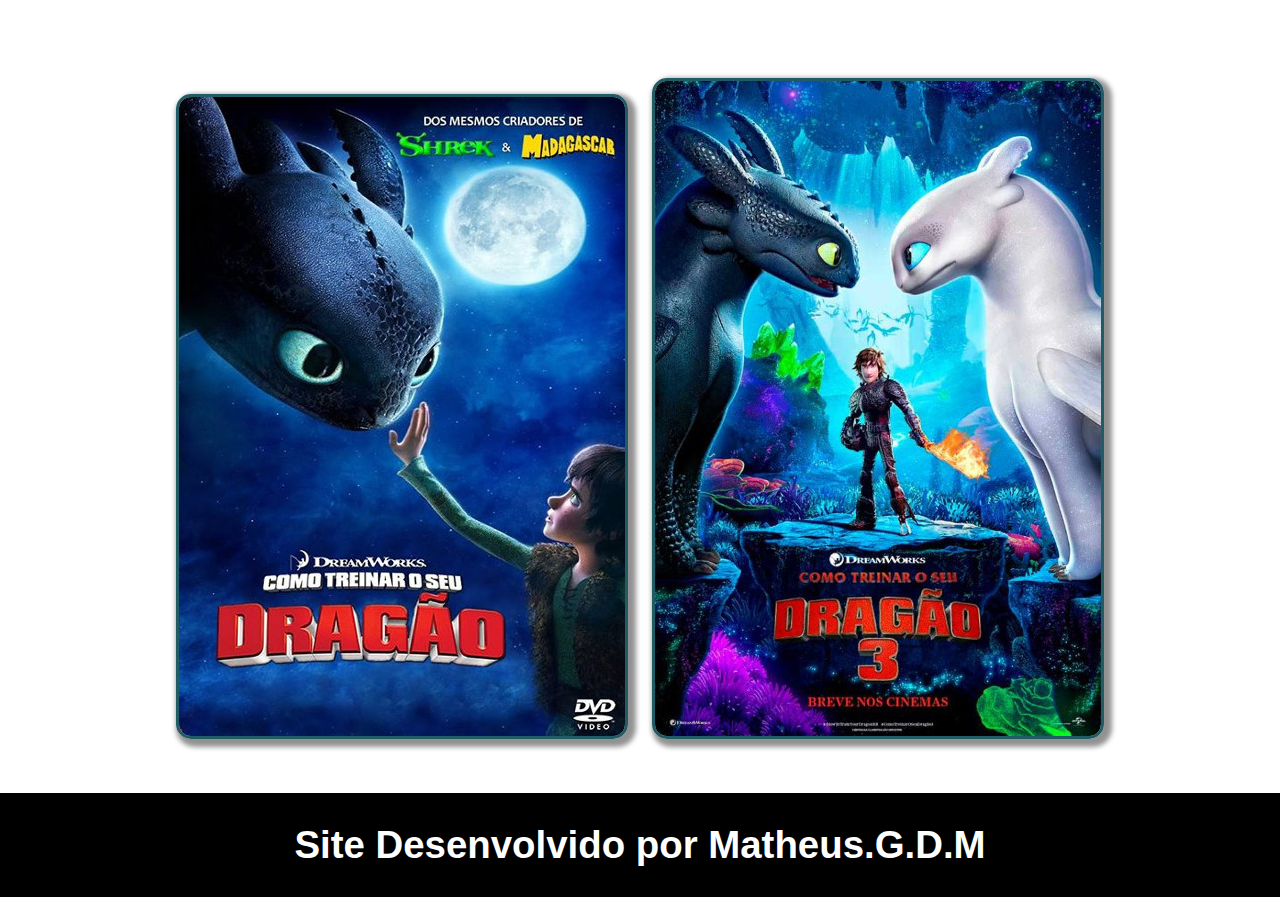
==== commit bde4d132: "atualização" ====
--- a/pagina1/index.html
+++ b/pagina1/index.html
@@ -19,18 +19,72 @@
         <section>
             <h1>Como Treinar o  seu   Dragão 2</h1>
             <p>
-                How to Train Your Dragon 2 (bra: Como Treinar o Seu Dragão 2[2][3]; prt: Como Treinares o Teu Dragão 2[4][5]) é um filme de animação computadorizada americano de 2014, dos gêneros aventura, fantasia, comédia e ação, dirigido por Dean DeBlois para a DreamWorks Animation, com roteiro de William Davies, Dean DeBlois e Chris Sanders.[3]
+                How to Train Your Dragon 2 (bra: Como Treinar o Seu Dragão 2; prt: Como Treinares o Teu Dragão 2) é um filme de animação computadorizada americano de 2014, dos gêneros aventura, fantasia, comédia e ação, dirigido por 
+                <strong>
+                    <a href="https://pt.wikipedia.org/wiki/Dean_DeBlois" target="_blank">
+                    Dean DeBlois
+                    </a>
+                </strong>
+                para a 
+                <strong>
+                    <a href="https://www.dreamworks.com/" target="_blank">
+                    DreamWorks Animation
+                    </a>
+                </strong>
+                , com roteiro de 
+                <strong>
+                    <a href="https://en.wikipedia.org/wiki/William_Davies_(screenwriter)" target="_blank">
+                    William Davies
+                    </a>
+                </strong>
+                , 
+                <strong>
+                    <a href="https://pt.wikipedia.org/wiki/Dean_DeBlois" target="_blank">
+                    Dean DeBlois
+                    </a>
+                </strong>
+                e 
+                <strong>
+                    <a href="https://pt.wikipedia.org/wiki/Chris_Sanders" target="_blank">
+                    Chris Sanders
+                    </a>
+                </strong>
+                .
             </p>
             <br>
             <p>
-                How to Train Your Dragon 2 recebeu o Globo de Ouro de melhor filme de animação e o Annie Award de melhor filme de animação em 2015. Foi indicado também ao Oscar de melhor filme de animação, vencido por Big Hero 6.
+                How to Train Your Dragon 2 recebeu o 
+                <strong>
+                    <a href="https://pt.wikipedia.org/wiki/Pr%C3%AAmios_Globo_de_Ouro" target="_blank">
+                    Globo de Ouro 
+                    </a>
+                </strong> 
+                de melhor filme de animação e o 
+                <strong>
+                    <a href="https://pt.wikipedia.org/wiki/Pr%C3%AAmios_Annie" target="_blank">
+                    Annie Award
+                    </a>
+                </strong> 
+                de melhor filme de animação em 2015. Foi indicado também ao 
+                <strong>
+                    <a href="https://pt.wikipedia.org/wiki/%C3%93scar" target="_blank">
+                    Oscar
+                    </a>
+                </strong>
+                de melhor filme de animação, vencido por 
+                <strong>
+                    <a href="https://pt.wikipedia.org/wiki/Big_Hero_6" target="_blank">
+                    Big Hero 6 
+                    </a>
+                </strong>
+                .
             </p>
             <picture>
                 <source media="(max-width:550px)" srcset="../src/imagens/capa2-130.jpg">
                 <img src="../src/imagens/capa2.jpg" alt="capa como-treinar-o-seu-dragao02">
             </picture>
             <h2>Enredo</h2>
-            <p>Soluço convive com o dragão Fúria da Noite, agora que os dragões não causam mais medo à ilha de Berk, que os vê com outros olhos. Um dia, Soluço encontra centenas de novos dragões numa caverna secreta, que não pretendem facilitar a vida dos habitantes da ilha.[3]
+            <p>Soluço convive com o dragão Fúria da Noite, agora que os dragões não causam mais medo à ilha de Berk, que os vê com outros olhos. Um dia, Soluço encontra centenas de novos dragões numa caverna secreta, que não pretendem facilitar a vida dos habitantes da ilha.
             </p>
             <picture>
                 <source media="(max-width:750px)" srcset="../src/imagens/ilha-tl.jpg">
@@ -40,57 +94,132 @@
             <h2>Elenco</h2>
             <ul>
                 <p>
-                    Jay Baruchel como Soluço Haddock III: O filho adolescente sofisticado e brilhante do chefe viking de Berk, Stoico. Seu melhor amigo e dragão é o Banguela, um Fúria da Noite.
-                </p>
-                <p>
-                    America Ferrera como Astrid Hofferson: Uma adolescente forte e independente e excelente lutadora. Ela também é a namorada de Soluço e companheira Cavaleira de Dragão. Seu dragão é a Tempestade, uma Nadder Mortal.
-                </p>
-                <p>
-                    Cate Blanchett como Valka Haddock: Uma salvadora de dragões e a mãe de Soluço.
-                </p>
-                <p>
-                    Gerard Butler como Stoico, o Imenso: O chefe viking de Berk, que também é o pai de Soluço e o marido de Valka. Ele acaba morrendo no decorrer do filme.
-                </p>
-                <p>
-                    Craig Ferguson como Bocão Bonarroto: Um experiente Viking, ferreiro e dentista de dragão.
-                </p>
-                <p>
-                    Jonah Hill como Melequento Jorgenson: Um dos Cavaleiros de Dragão cujo orgulho e arrogância muitas vezes levam a melhor sobre ele.
-                </p>
-                <p>
-                    Christopher Mintz-Plasse como Perna-de-Peixe Ingerman: Um dos Cavaleiros de Dragão e um leitor de livros sobre os muitos traços e características da maioria das espécies de dragões.
-                </p>
-                <p>
-                    T.J. Miller como Cabeça-Dura Thorston: Um Cavaleiro do Dragão e um dos gêmeos fraternos briguentos que compartilham um Zipper Arrepiante de duas cabeças. A cabeça que ele dirige chama-se Arroto.
-                </p>
-                <p>
-                    Kristen Wiig como Cabeça-Quente Thorston: Uma Cavaleira de Dragão e uma dos gêmeos fraternos briguentos que compartilham um Zipper Arrepiante de duas cabeças. A cabeça que ela dirige é chamada de Bafo.
-                </p>
-                <p>
-                    Djimon Hounsou como Drago Sanguebravo: Um caçador de dragões, também o principal antagonista.
-                </p>
-                <p>
-                    Kit Harington como Eret, Filho de Eret: Um ex-caçador de dragões que costumava trabalhar para Drago Sanguebravo, mas agora se juntou aos Cavaleiros de Dragões.
-                </p>
-                <p>
-                    David Tennant como Gosmento Jorgenson: pai de Melequento.
+                    <strong>
+                        <a href="https://pt.wikipedia.org/wiki/Jay_Baruchel" target="_blank">
+                        Jay Baruchel
+                        </a>
+                    </strong>
+                    como Soluço Haddock III: O filho adolescente sofisticado e brilhante do chefe viking de Berk, Stoico. Seu melhor amigo e dragão é o Banguela, um Fúria da Noite.
+                </p>
+                <p>
+                    <strong>
+                        <a href="https://pt.wikipedia.org/wiki/America_Ferrera" target="_blank">
+                        America Ferrera
+                        </a>
+                    </strong>
+                    como Astrid Hofferson: Uma adolescente forte e independente e excelente lutadora. Ela também é a namorada de Soluço e companheira Cavaleira de Dragão. Seu dragão é a Tempestade, uma Nadder Mortal.
+                </p>
+                <p>
+                    <strong>
+                        <a href="https://pt.wikipedia.org/wiki/Cate_Blanchett" target="_blank">
+                        Cate Blanchett
+                        </a>
+                    </strong>
+                    como Valka Haddock: Uma salvadora de dragões e a mãe de Soluço.
+                </p>
+                <p>
+                    <strong>
+                        <a href="https://pt.wikipedia.org/wiki/Gerard_Butler" target="_blank">
+                        Gerard Butler
+                        </a>
+                    </strong>
+                    como Stoico, o Imenso: O chefe viking de Berk, que também é o pai de Soluço e o marido de Valka. Ele acaba morrendo no decorrer do filme.
+                </p>
+                <p>
+                    <strong>
+                        <a href="https://en.wikipedia.org/wiki/Craig_Ferguson" target="_blank">
+                        Craig Ferguson
+                        </a>
+                    </strong>
+                    como Bocão Bonarroto: Um experiente Viking, ferreiro e dentista de dragão.
+                </p>
+                <p>
+                    <strong>
+                        <a href="https://pt.wikipedia.org/wiki/Jonah_Hill
+                        " target="_blank">
+                        Jonah Hill
+                        </a>
+                    </strong>
+                    como Melequento Jorgenson: Um dos Cavaleiros de Dragão cujo orgulho e arrogância muitas vezes levam a melhor sobre ele.
+                </p>
+                <p>
+                    <strong>
+                        <a href="https://en.wikipedia.org/wiki/Christopher_Mintz-Plasse" target="_blank">
+                        Christopher Mintz-Plasse  
+                        </a>
+                    </strong>
+                    como Perna-de-Peixe Ingerman: Um dos Cavaleiros de Dragão e um leitor de livros sobre os muitos traços e características da maioria das espécies de dragões.
+                </p>
+                <p>
+                    <strong>
+                        <a href="https://pt.wikipedia.org/wiki/T._J._Miller" target="_blank">
+                        T.J. Miller
+                        </a>
+                    </strong>
+                    como Cabeça-Dura Thorston: Um Cavaleiro do Dragão e um dos gêmeos fraternos briguentos que compartilham um Zipper Arrepiante de duas cabeças. A cabeça que ele dirige chama-se Arroto.
+                </p>
+                <p>
+                    <strong>
+                        <a href="https://pt.wikipedia.org/wiki/Kristen_Wiig" target="_blank">
+                        Kristen Wiig   
+                        </a>
+                    </strong>
+                    como Cabeça-Quente Thorston: Uma Cavaleira de Dragão e uma dos gêmeos fraternos briguentos que compartilham um Zipper Arrepiante de duas cabeças. A cabeça que ela dirige é chamada de Bafo.
+                </p>
+                <p>
+                    <strong>
+                        <a href="https://pt.wikipedia.org/wiki/Djimon_Hounsou" target="_blank">
+                        Djimon Hounsou
+                        </a>
+                    </strong> 
+                    como Drago Sanguebravo: Um caçador de dragões, também o principal antagonista.
+                </p>
+                <p>
+                    <strong>
+                        <a href="https://pt.wikipedia.org/wiki/Kit_Harington" target="_blank">
+                        Kit Harington
+                        </a>
+                    </strong> 
+                    como Eret, Filho de Eret: Um ex-caçador de dragões que costumava trabalhar para Drago Sanguebravo, mas agora se juntou aos Cavaleiros de Dragões.
+                </p>
+                <p>
+                    <strong>
+                        <a href="https://pt.wikipedia.org/wiki/David_Tennant" target="_blank">
+                        David Tennant 
+                        </a>
+                    </strong>
+                    como Gosmento Jorgenson: pai de Melequento.
                 </p>
             </ul>
             <h2>Bilheteria</h2>
             <p>
-                O filme foi um sucesso de bilheteria, estreando com US$ 49 milhões no seu primeiro final de semana[6], ultrapassando o primeiro filme que fez US$ 43,7 milhões em 2010[7]. Com arrecadação de US$ 177 milhões na bilheteria doméstica e US$ 444,5 milhões noutros países, somou, no total, US$ 621,5 milhões.[1], tornando-se a maior arrecadação da trilogia. O filme teve a segunda maior bilheteria de uma animação em 2014 atrás somente de Operação Big Hero.[8]
+                O filme foi um sucesso de bilheteria, estreando com US$ 49 milhões no seu primeiro final de semana, ultrapassando o primeiro filme que fez US$ 43,7 milhões em 2010[7]. Com arrecadação de US$ 177 milhões na bilheteria doméstica e US$ 444,5 milhões noutros países, somou no total US$ 621,5 milhões. tornando-se a maior arrecadação da trilogia. O filme teve a segunda maior bilheteria de uma animação em 2014 atrás somente de 
+                <strong>
+                    <a href="https://pt.wikipedia.org/wiki/Big_Hero_6" target="_blank">
+                    Operação Big Hero
+                    </a>
+                </strong>.
             </p>
             <picture>
                 <source media="(max-width:750px)" srcset="../src/imagens/cinema-tl.jpg">
                 <source media="(max-width:1150px )" srcset="../src/imagens/cinema-tb.jpg">
                 <img src="../src/imagens/cinema.jpg" alt="cinema">
             </picture>
-            <p>
-                O filme foi um sucesso de bilheteria, estreando com US$ 49 milhões no seu primeiro final de semana[6], ultrapassando o primeiro filme que fez US$ 43,7 milhões em 2010[7]. Com arrecadação de US$ 177 milhões na bilheteria doméstica e US$ 444,5 milhões noutros países, somou, no total, US$ 621,5 milhões.[1], tornando-se a maior arrecadação da trilogia. O filme teve a segunda maior bilheteria de uma animação em 2014 atrás somente de Operação Big Hero.[8]
-            </p>
             <h2>Recepção</h2>
             <p>
-                Assim como seu antecessor, o filme também foi aclamado mundialmente pela crítica. O portal agregador de críticasRotten Tomatoes relata que 92% dos críticas deram uma crítica positiva para o filme, com base nas avaliações de 180 críticos profissionais. O consenso dos críticos é: "Emocionante, emocionalmente ressonante e lindamente animado, How to Train Your Dragon 2 se baseia nos sucessos de seu antecessor da mesma maneira que uma sequência".[9] No Metacritic, o filme tem uma classificação média ponderada de 76/100, com base em 44 avaliações de críticos, indicado "críticas geralmente favoráveis".[10]
+                Assim como seu antecessor, o filme também foi aclamado mundialmente pela crítica. O portal agregador de
+                <strong>
+                    <a href="http://" target="_blank">
+                    críticasRotten Tomatoes
+                    </a>
+                </strong>  
+                relata que 92% dos críticas deram uma crítica positiva para o filme, com base nas avaliações de 180 críticos profissionais. O consenso dos críticos é: "Emocionante, emocionalmente ressonante e lindamente animado, How to Train Your Dragon 2 se baseia nos sucessos de seu antecessor da mesma maneira que uma sequência". No
+                <strong>
+                    <a href="https://www.metacritic.com/" target="_blank">
+                    Metacritic
+                    </a>
+                </strong> 
+                , o filme tem uma classificação média ponderada de 76/100, com base em 44 avaliações de críticos, indicado "críticas geralmente favoráveis".
             </p>
             <h2>Trailer:Como Treinar o Seu Dragao 2</h2>
             <div class="conteiner">
@@ -103,13 +232,13 @@
             <h2>Veja também...</h2>
             <a class="extra" href="../index.html">
                 <picture>
-                    <source media="(max-width:550px)" srcset="../src/imagens/capa1-130.jpg">
+                    <source media="(max-width:900px)" srcset="../src/imagens/capa1-130.jpg">
                     <img src="../src/imagens/capa1.jpg" alt="capa como-treinar-o-seu-dragao02">
                 </picture>
             </a>
             <a class="extra" href="../pagina2/index.html">
                 <picture>
-                    <source media="(max-width:550px )" srcset="../src/imagens/capa3-130.jpg">
+                    <source media="(max-width:900px )" srcset="../src/imagens/capa3-130.jpg">
                     <img src="../src/imagens/capa3.jpg" alt="capa como-treinar-o-seu-dragao-3">
                 </picture>
             </a>
--- a/src/css/estilohome.css
+++ b/src/css/estilohome.css
@@ -88,6 +88,11 @@
     border: 3px solid;
 }
 
+strong > a:hover{
+    color: rgb(55, 16, 96);
+    text-decoration: underline;
+}
+
 img:hover{
     transform: scale(1.02);
 }
@@ -111,8 +116,8 @@
     height: 90%;
 }
 
-aside > a{
-    color: black;
+a{
+    color: rgb(33, 91, 100);
     text-decoration: none;
 }
 
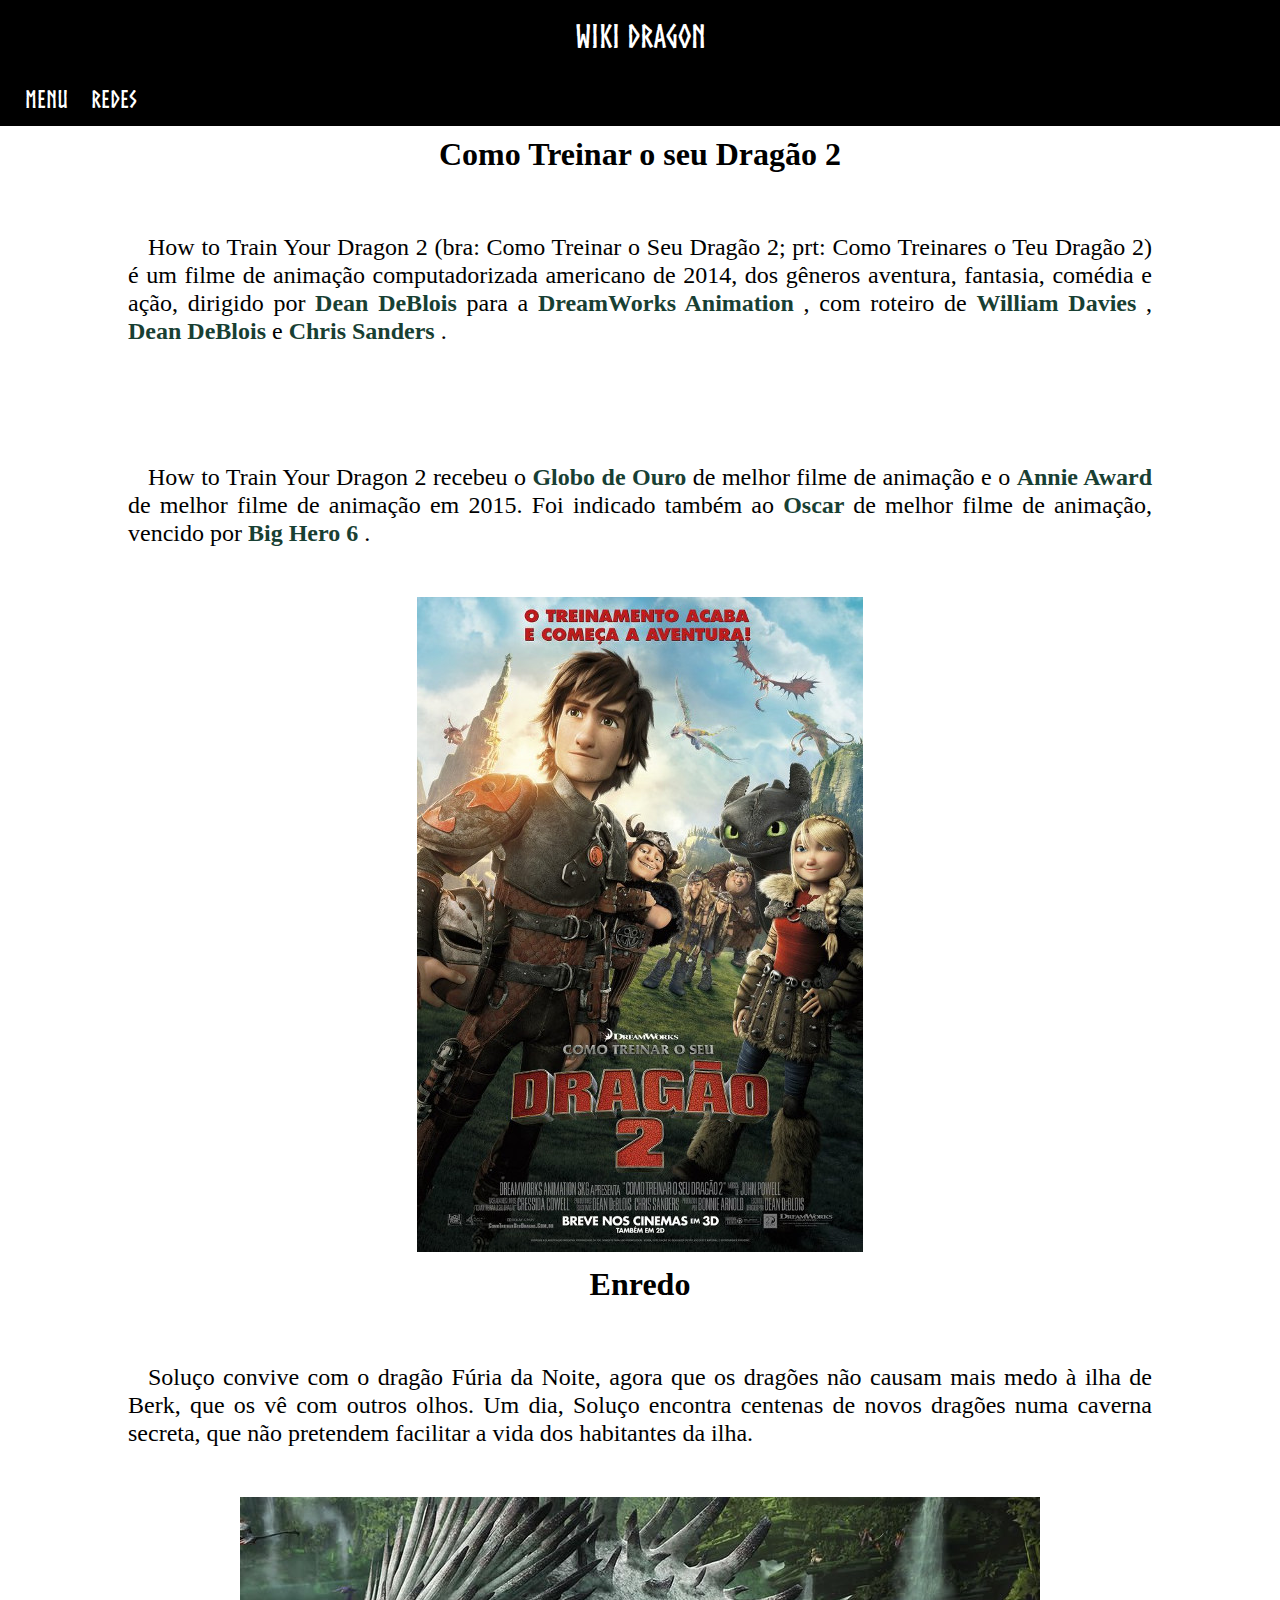
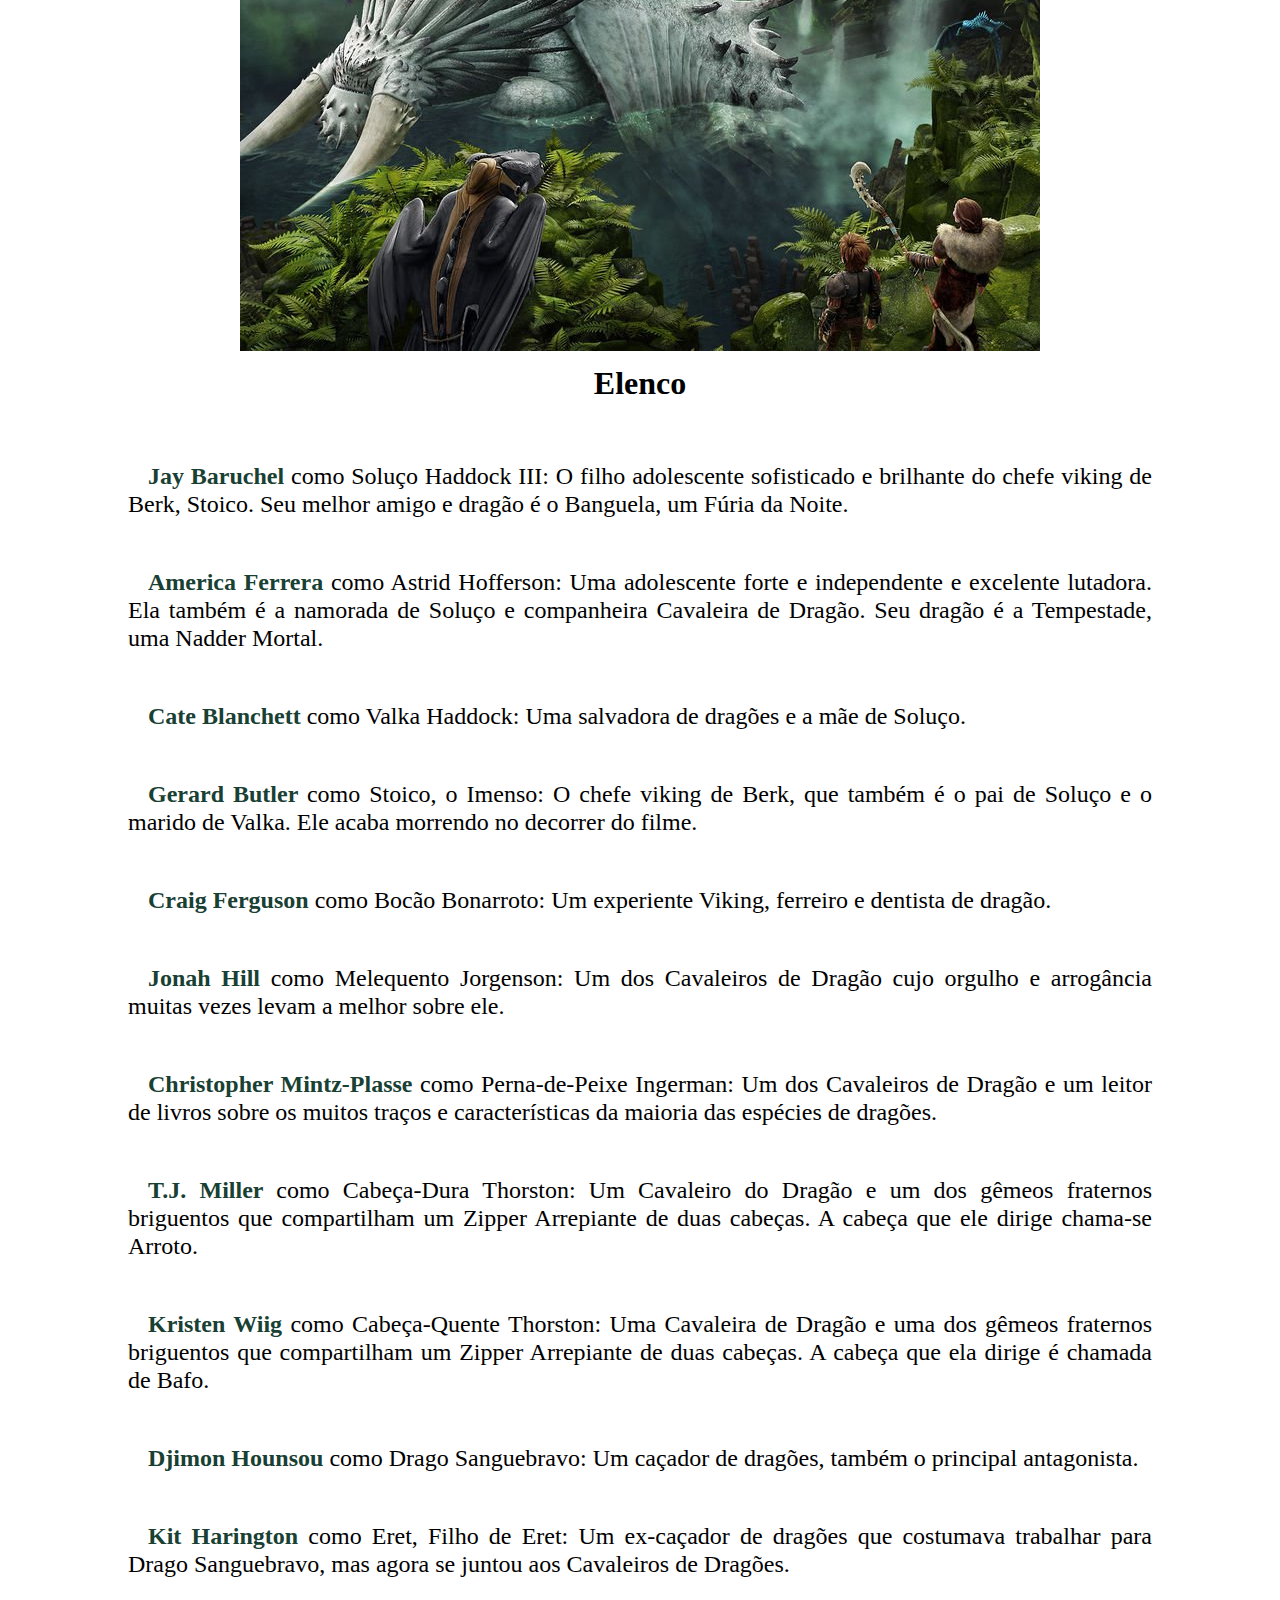
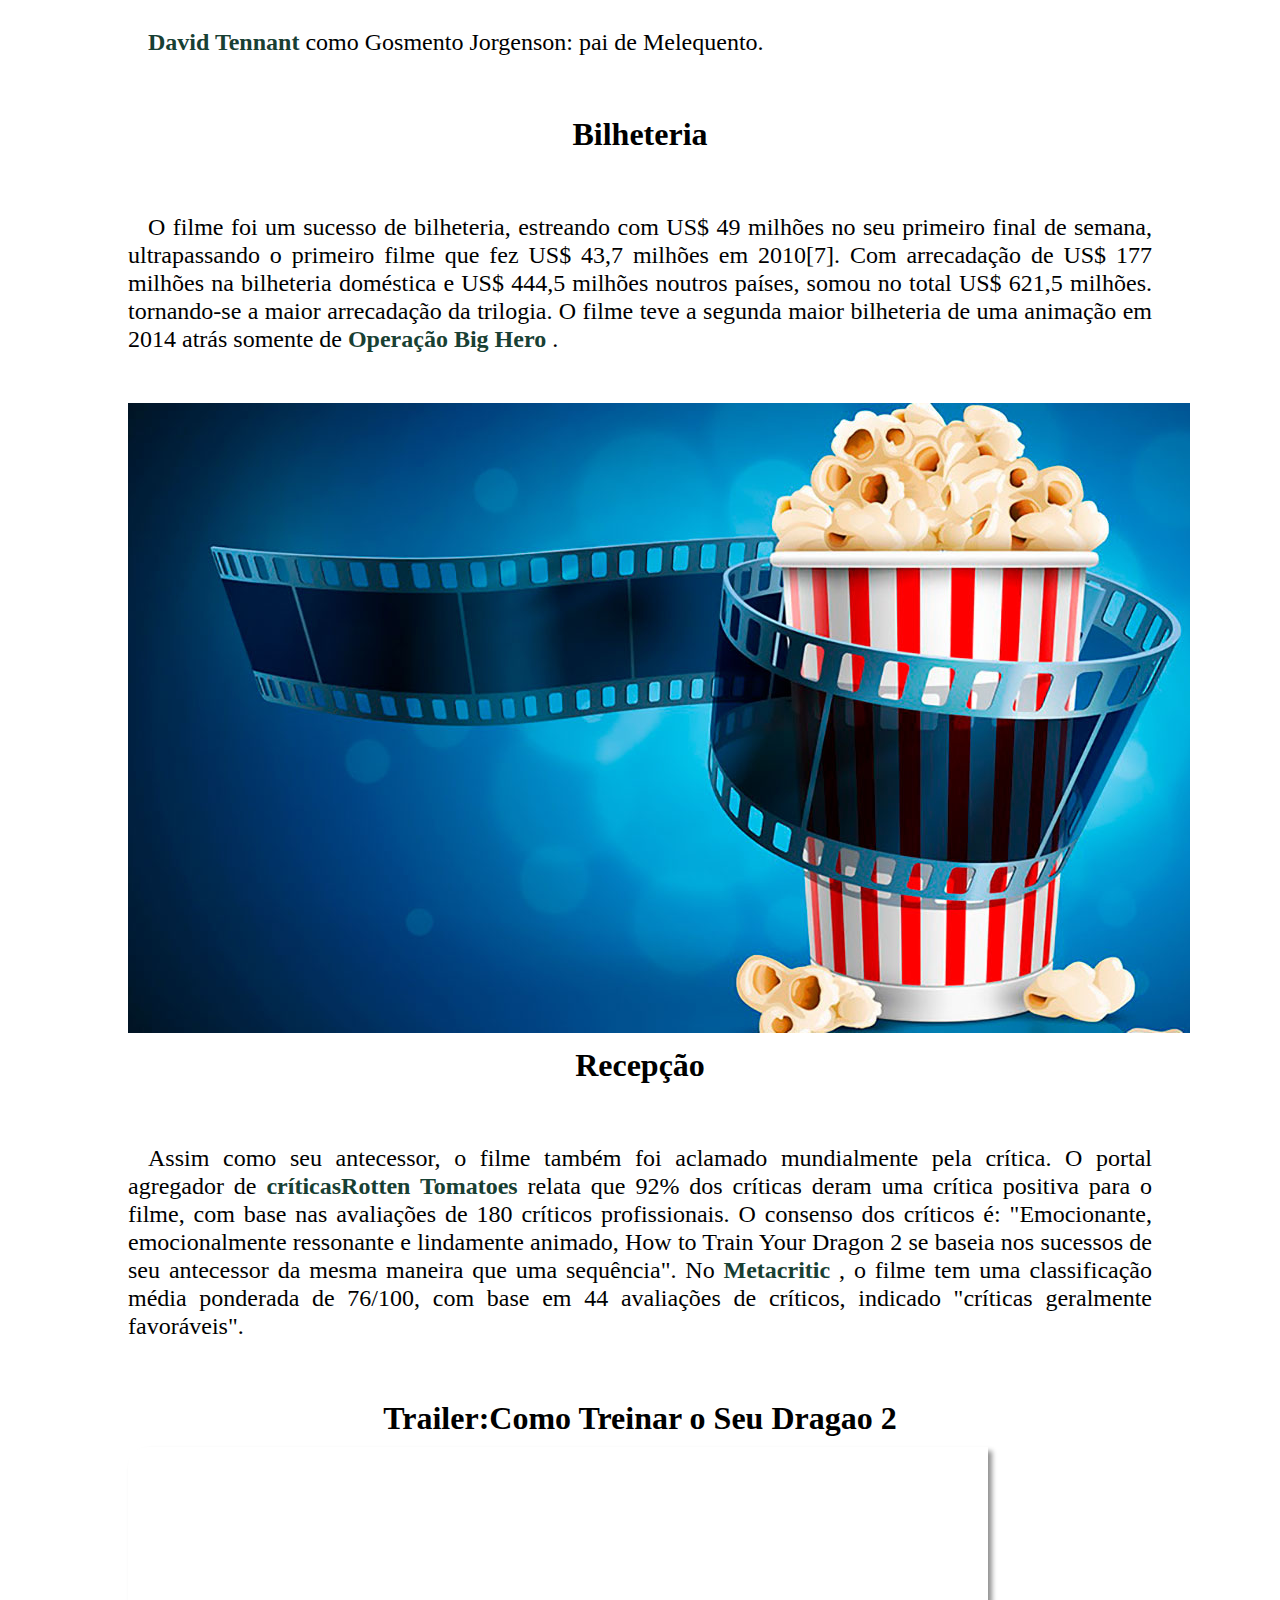
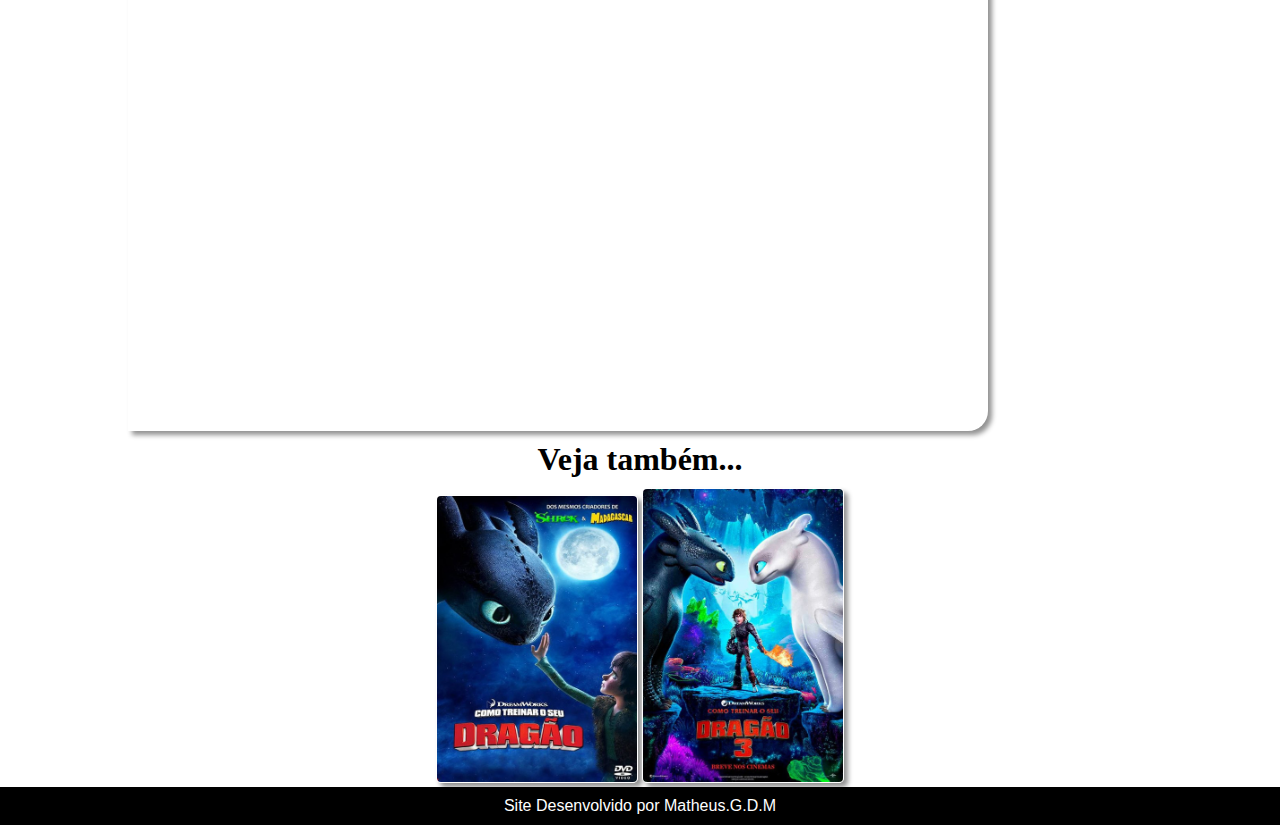
==== commit b3bb41f4: "atualizado 29/09..." ====
--- a/pagina1/index.html
+++ b/pagina1/index.html
@@ -17,7 +17,7 @@
     </header>
     <main>
         <section>
-            <h1>Como Treinar o  seu   Dragão 2</h1>
+            <h2>Como Treinar o  seu   Dragão 2</h2>
             <p>
                 How to Train Your Dragon 2 (bra: Como Treinar o Seu Dragão 2; prt: Como Treinares o Teu Dragão 2) é um filme de animação computadorizada americano de 2014, dos gêneros aventura, fantasia, comédia e ação, dirigido por 
                 <strong>
--- a/src/css/estilohome.css
+++ b/src/css/estilohome.css
@@ -1,7 +1,9 @@
 *{
-    margin: auto;
+    margin: 0;
     padding: 0px;
     box-sizing:0px;
+    border: none;
+    text-decoration: none;
 }
 
 @font-face {
@@ -20,25 +22,22 @@
 }
 
 body{
-    font-weight:600;
+    height: 100vh;
+    width: auto;
+    font-size: 1em;
     font-family: Arial, Helvetica, sans-serif;
 }
 
-h1,
-h2,
 header{
    font-family:'font1', 'font2', 'font3';
-}
-
-header{
     background-color: black;
 }
 
-h1.titulo{
+.titulo{
     font-weight: 900;
     color: white;
-    padding: 50px;
-    font-size: 10vw;
+    padding: 20px;
+    font-size: 2em;
     text-align: center;
 }
 
@@ -47,45 +46,70 @@
     padding: 15px;
 }
 
-nav > a{
+nav a{
     border-radius: 15px;
     padding: 10px;
     text-decoration: none;
     color: white;
-    font-size: 4vw;
+    font-size: 1.5em;
 }
 
-nav > a:hover{
+nav  a:hover{
     background-color: rgba(255, 255, 255, 0.432);
 }
 
-h1{
-    font-size: 6vw;
-    padding: 50px;
+main{
+    overflow: hidden;
+    padding: 0 3%;
+    max-width: 1024px;
+    background-color: white;
+    text-align: center;
+    font-family:'font3';
+
+    width: 100%;
+    margin: auto;
+}
+
+@media ( max-width: 1024px) {
+    main {
+        width: auto;
+    }
+}
+
+.title_content{
+    font-size: 2em;
     text-align: center;
 }
 
-main{
-    text-align: center;
+p {
+    margin: 50px auto;
+    line-height: 28px;
+    text-align: justify;
+    text-indent: 20px;
+    font-size: 1.5em;
 }
 
-p{
-    padding: 3%;
-    line-height: 5vw;
-    text-align: justify;
-    text-indent: 50px;
-    font-size: 3vw;
+a {
+    color: rgb(24, 64, 51);
 }
 
-a.extra{
-    display: inline-block;
+.capa1 img{
+    float: left;
+    max-width: 200px;
+    border-radius: 15px;
+    box-shadow: 4px 4px 5px rgba(0, 0, 0, 0.432);
+    margin-right: 25px;
+    margin-bottom: 25px;
+    border: 3px solid;
 }
 
-img{
-    border-radius: 15px;
-    box-shadow: 4px 4px 5px 4px  rgba(0, 0, 0, 0.432);
-    margin: 50px 10px;
-    border: 3px solid;
+.big_img img {
+    width: 80%;
+    border: 2px solid white;
+    border-radius: 5px;
+    
+    max-width: 1024px;
+    box-shadow: 4px 4px 5px rgba(0, 0, 0, 0.432);
 }
 
 strong > a:hover{
@@ -98,33 +122,56 @@
 }
 
 h2{
-    padding: 20px 0px;
-    font-size: 6vw;
+    padding: 10px 0px;
+    font-size: 2em;
 }
 
 .conteiner{
-    padding: 20px;
     position: relative;
     padding-bottom: 57%;
+    z-index: 0;
 }
 
 .video{
     position: absolute;
-    top: 5%;
-    left: 5%;
-    width: 90%;
-    height: 90%;
+    top: 0;
+    left: 0;
+    max-width: 100%;
+    height: 100%;
+    border-radius: 20px 0 20px 0; 
+    box-shadow: 4px 4px 5px rgba(0, 0, 0, 0.432);
 }
 
-a{
-    color: rgb(33, 91, 100);
-    text-decoration: none;
+.container_extra {
+    gap: 20%;
+    width: 100%;
+}
+
+@media ( max-width: 1024px ) {
+    .container_extra {
+        gap: 10%;
+    }
+}
+
+@media ( max-width: 443px) {
+    .container_extra{gap: 2%;}
+}
+
+.extra img {
+    border-radius: 5px;
+    border: 1px solid white;
+    box-shadow: 4px 4px 5px rgba(0, 0, 0, 0.432);
+    width: 200px;
+}
+
+@media ( max-width: 443px) {
+    .extra img{width: 100px;}
 }
 
 footer{
     text-align: justify;
-    font-size: 3vw;
-    padding: 30px 0px;
+    font-size: 1em;
+    padding: 10px 0px;
     text-align: center;
     color: white;
     background-color: black;
@@ -136,7 +183,5 @@
 }
 
 footer > a:hover{
-    border-radius: 15px;
-    padding: 20px;
-    background-color: rgba(255, 255, 255, 0.336);
+    color: brown;
 }
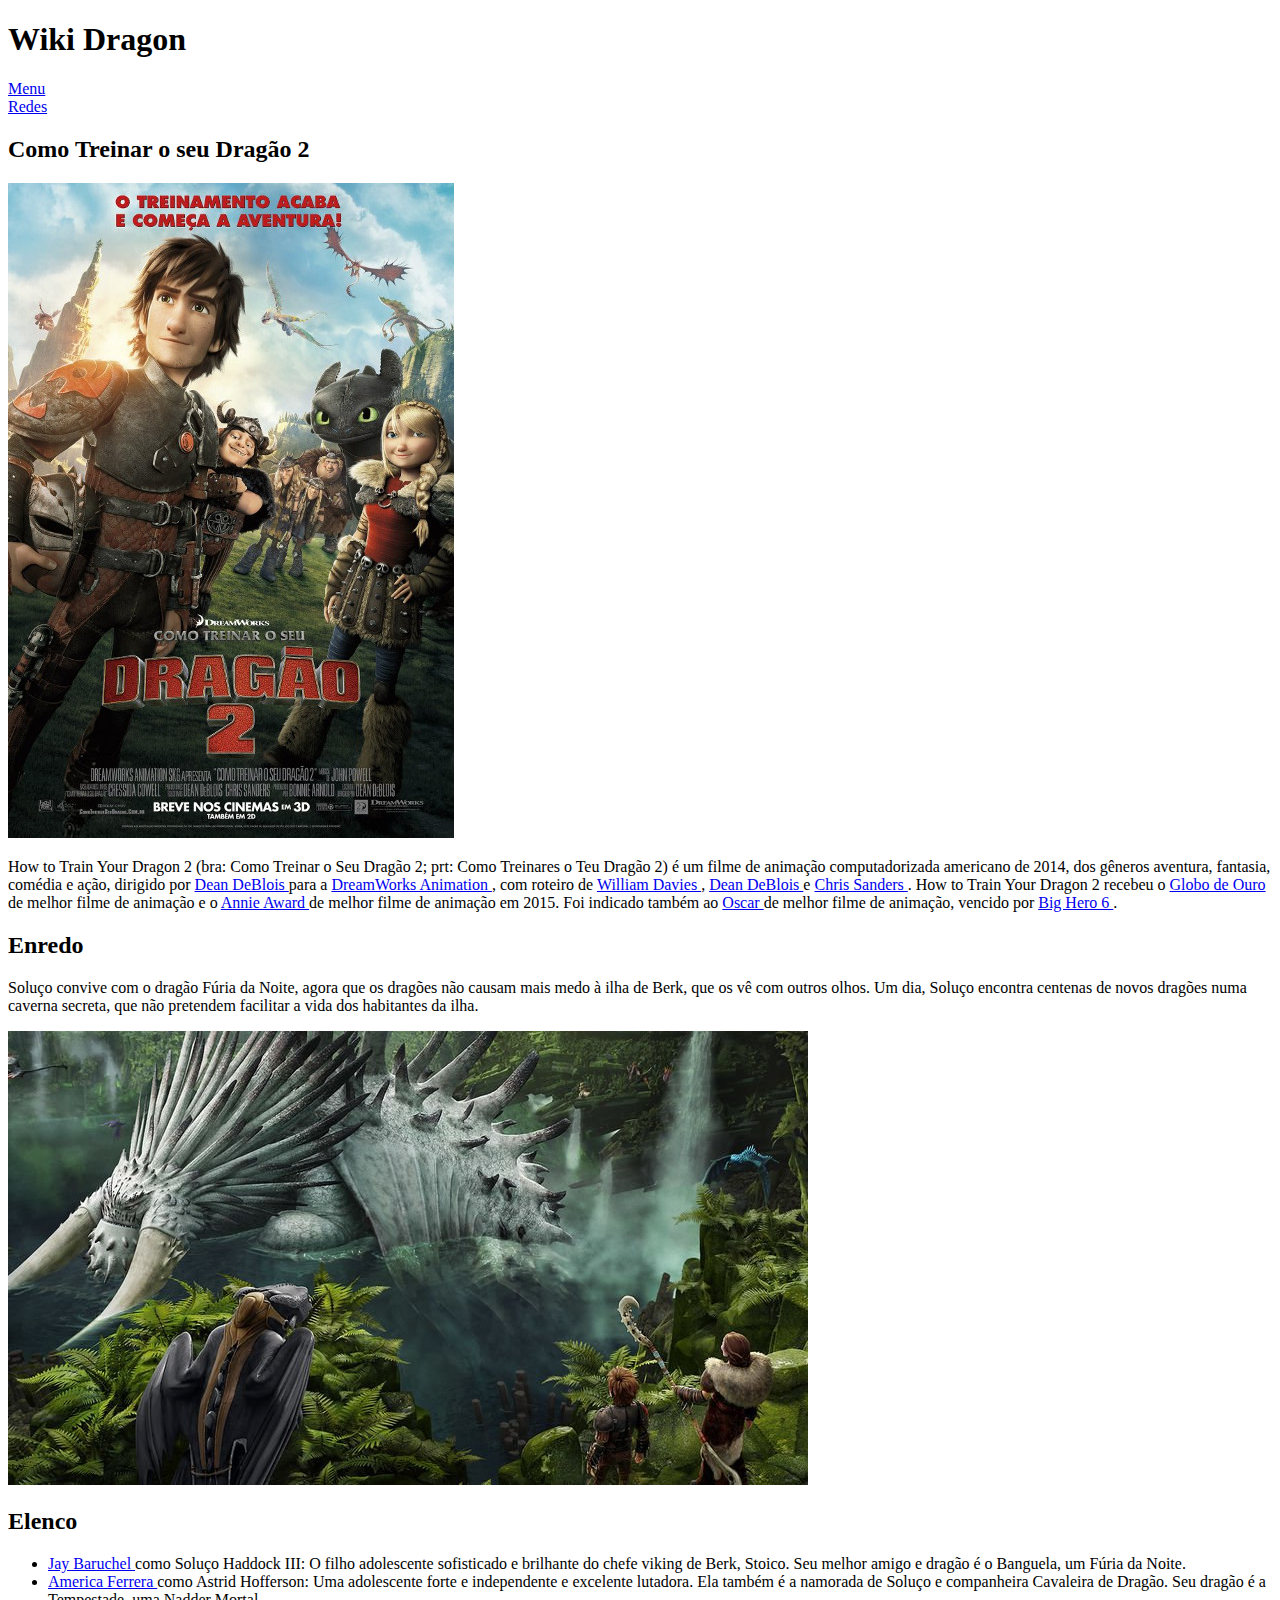
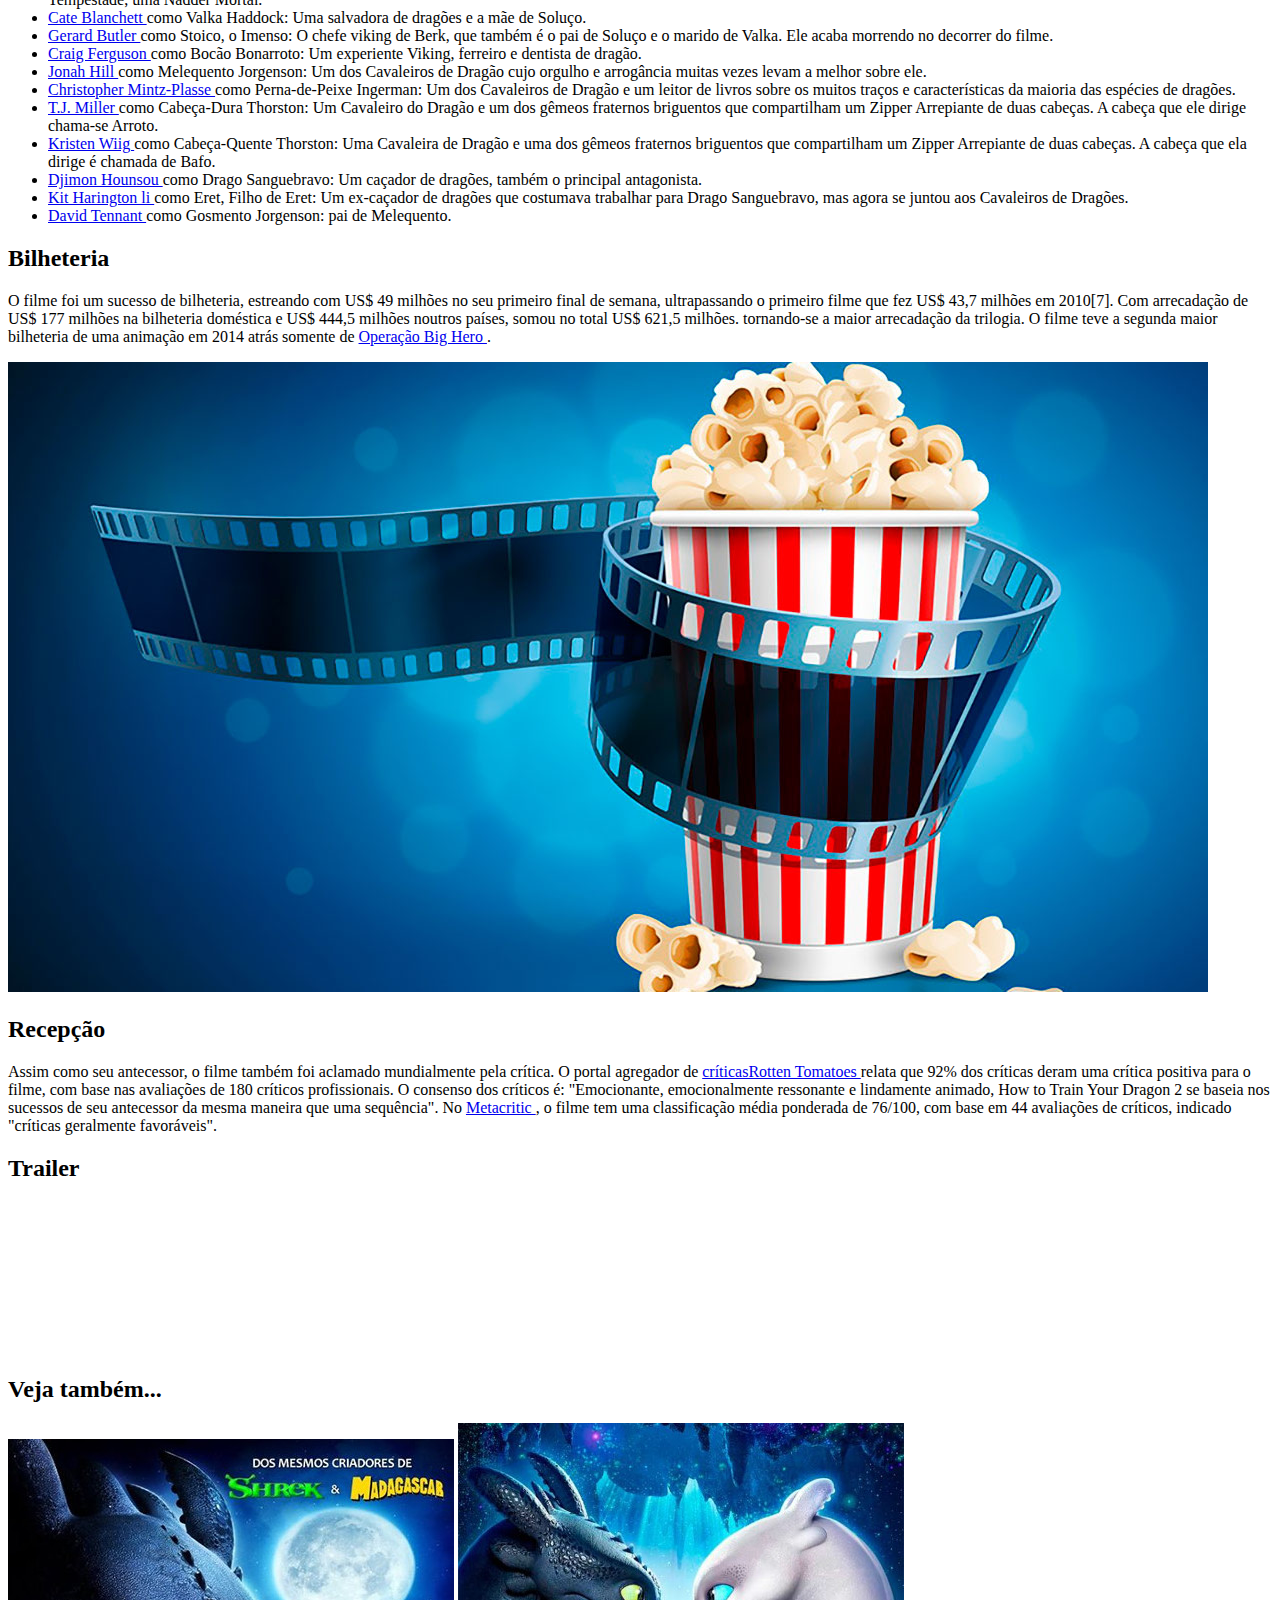
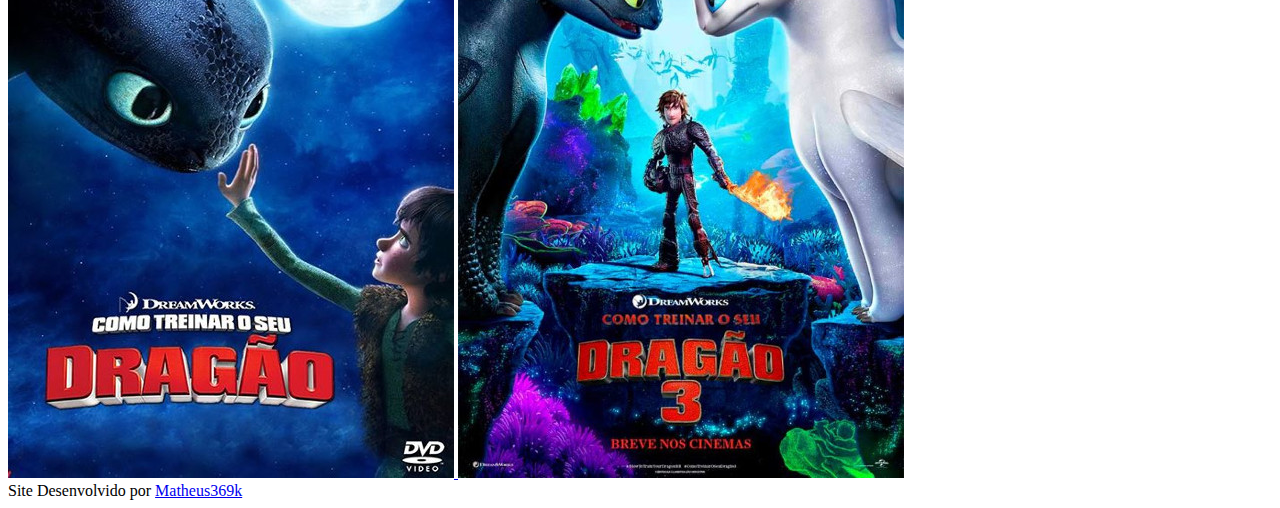
==== commit 77f6751f: "Renovação dos códigos do site:" ====
--- a/pagina1/index.html
+++ b/pagina1/index.html
@@ -3,249 +3,248 @@
 <head>
     <meta charset="UTF-8">
     <meta name="viewport" content="width=device-width, initial-scale=1.0">
-    <title>Wiki Dragon</title>
-    <link rel="shortcut icon" href="../src/imagens/favicon.ico" type="image/x-icon">
-    <link rel="stylesheet" href="../src/css/estilohome.css">
+
+    <title>
+        Wiki Dragon
+    </title>
+
+    <link 
+    rel="shortcut icon" 
+    href="../src/imagens/favicon.ico" 
+    type="image/x-icon">
+    <link 
+    rel="stylesheet" 
+    href="../src/css/index.css">
+
 </head>
+
 <body>
+
     <header>
-        <h1 class="titulo">Wiki Dragon</h1>
+
+        <h1 class="titulo">
+            Wiki Dragon
+        </h1>
+
         <nav>
-            <a href="http://" target="_blank">Menu</a>
-            <a href="http://" target="_blank">Redes</a>
+            <li>
+                <a
+                href="#"
+                target="_blank">
+                    Menu
+                </a>
+            </li>
+            <li>
+                <a
+                href="#"
+                target="_blank">
+                    Redes
+                </a>
+            </li>
         </nav>
+
     </header>
+
     <main>
-        <section>
-            <h2>Como Treinar o  seu   Dragão 2</h2>
+        <article>
+            <h2>
+                Como Treinar o  seu   Dragão 2
+            </h2>
+            <img 
+            src="../src/imagens/capa2.jpg" 
+            alt="Capa do filme">
             <p>
                 How to Train Your Dragon 2 (bra: Como Treinar o Seu Dragão 2; prt: Como Treinares o Teu Dragão 2) é um filme de animação computadorizada americano de 2014, dos gêneros aventura, fantasia, comédia e ação, dirigido por 
-                <strong>
-                    <a href="https://pt.wikipedia.org/wiki/Dean_DeBlois" target="_blank">
-                    Dean DeBlois
-                    </a>
-                </strong>
-                para a 
-                <strong>
-                    <a href="https://www.dreamworks.com/" target="_blank">
-                    DreamWorks Animation
-                    </a>
-                </strong>
-                , com roteiro de 
-                <strong>
-                    <a href="https://en.wikipedia.org/wiki/William_Davies_(screenwriter)" target="_blank">
-                    William Davies
-                    </a>
-                </strong>
-                , 
-                <strong>
-                    <a href="https://pt.wikipedia.org/wiki/Dean_DeBlois" target="_blank">
-                    Dean DeBlois
-                    </a>
-                </strong>
-                e 
-                <strong>
-                    <a href="https://pt.wikipedia.org/wiki/Chris_Sanders" target="_blank">
-                    Chris Sanders
-                    </a>
-                </strong>
-                .
-            </p>
-            <br>
-            <p>
+                <a 
+                href="https://pt.wikipedia.org/wiki/Dean_DeBlois" 
+                target="_blank">Dean DeBlois
+                </a> para a
+                <a 
+                href="https://www.dreamworks.com/" 
+                target="_blank">DreamWorks Animation
+                </a>, com roteiro de
+                <a 
+                href="https://en.wikipedia.org/wiki/William_Davies_(screenwriter)" 
+                target="_blank">William Davies
+                </a>,
+                <a 
+                href="https://pt.wikipedia.org/wiki/Dean_DeBlois" 
+                target="_blank">Dean DeBlois
+                </a>e
+                <a 
+                href="https://pt.wikipedia.org/wiki/Chris_Sanders" 
+                target="_blank">Chris Sanders
+                </a>.
                 How to Train Your Dragon 2 recebeu o 
-                <strong>
-                    <a href="https://pt.wikipedia.org/wiki/Pr%C3%AAmios_Globo_de_Ouro" target="_blank">
-                    Globo de Ouro 
-                    </a>
-                </strong> 
-                de melhor filme de animação e o 
-                <strong>
-                    <a href="https://pt.wikipedia.org/wiki/Pr%C3%AAmios_Annie" target="_blank">
-                    Annie Award
-                    </a>
-                </strong> 
-                de melhor filme de animação em 2015. Foi indicado também ao 
-                <strong>
-                    <a href="https://pt.wikipedia.org/wiki/%C3%93scar" target="_blank">
-                    Oscar
-                    </a>
-                </strong>
-                de melhor filme de animação, vencido por 
-                <strong>
-                    <a href="https://pt.wikipedia.org/wiki/Big_Hero_6" target="_blank">
-                    Big Hero 6 
-                    </a>
-                </strong>
-                .
-            </p>
-            <picture>
-                <source media="(max-width:550px)" srcset="../src/imagens/capa2-130.jpg">
-                <img src="../src/imagens/capa2.jpg" alt="capa como-treinar-o-seu-dragao02">
-            </picture>
-            <h2>Enredo</h2>
-            <p>Soluço convive com o dragão Fúria da Noite, agora que os dragões não causam mais medo à ilha de Berk, que os vê com outros olhos. Um dia, Soluço encontra centenas de novos dragões numa caverna secreta, que não pretendem facilitar a vida dos habitantes da ilha.
-            </p>
-            <picture>
-                <source media="(max-width:750px)" srcset="../src/imagens/ilha-tl.jpg">
-                <source media="(max-width:1150px)" srcset="../src/imagens/ilha-tb.jpg">
-                <img src="../src/imagens/ilha.jpg" alt="ilha">
-            </picture>
-            <h2>Elenco</h2>
+                <a 
+                href="https://pt.wikipedia.org/wiki/Pr%C3%AAmios_Globo_de_Ouro" 
+                target="_blank">Globo de Ouro 
+                </a>de melhor filme de animação e o 
+                <a 
+                href="https://pt.wikipedia.org/wiki/Pr%C3%AAmios_Annie" 
+                target="_blank">Annie Award
+                </a> de melhor filme de animação em 2015. Foi indicado também ao
+                <a 
+                href="https://pt.wikipedia.org/wiki/%C3%93scar" 
+                target="_blank">Oscar
+                </a> de melhor filme de animação, vencido por 
+                <a 
+                href="https://pt.wikipedia.org/wiki/Big_Hero_6" 
+                target="_blank"> Big Hero 6 
+                </a>.
+            </p>
+            <h2>
+                Enredo
+            </h2>
+            <p>
+                Soluço convive com o dragão Fúria da Noite, agora que os dragões não causam mais medo à ilha de Berk, que os vê com outros olhos. Um dia, Soluço encontra centenas de novos dragões numa caverna secreta, que não pretendem facilitar a vida dos habitantes da ilha.
+            </p>
+            <img 
+            src="../src/imagens/ilha.jpg" 
+            alt="Cena do filme">
+            <h2>
+                Elenco
+            </h2>
             <ul>
-                <p>
-                    <strong>
-                        <a href="https://pt.wikipedia.org/wiki/Jay_Baruchel" target="_blank">
-                        Jay Baruchel
-                        </a>
-                    </strong>
-                    como Soluço Haddock III: O filho adolescente sofisticado e brilhante do chefe viking de Berk, Stoico. Seu melhor amigo e dragão é o Banguela, um Fúria da Noite.
-                </p>
-                <p>
-                    <strong>
-                        <a href="https://pt.wikipedia.org/wiki/America_Ferrera" target="_blank">
-                        America Ferrera
-                        </a>
-                    </strong>
-                    como Astrid Hofferson: Uma adolescente forte e independente e excelente lutadora. Ela também é a namorada de Soluço e companheira Cavaleira de Dragão. Seu dragão é a Tempestade, uma Nadder Mortal.
-                </p>
-                <p>
-                    <strong>
-                        <a href="https://pt.wikipedia.org/wiki/Cate_Blanchett" target="_blank">
-                        Cate Blanchett
-                        </a>
-                    </strong>
-                    como Valka Haddock: Uma salvadora de dragões e a mãe de Soluço.
-                </p>
-                <p>
-                    <strong>
-                        <a href="https://pt.wikipedia.org/wiki/Gerard_Butler" target="_blank">
-                        Gerard Butler
-                        </a>
-                    </strong>
-                    como Stoico, o Imenso: O chefe viking de Berk, que também é o pai de Soluço e o marido de Valka. Ele acaba morrendo no decorrer do filme.
-                </p>
-                <p>
-                    <strong>
-                        <a href="https://en.wikipedia.org/wiki/Craig_Ferguson" target="_blank">
-                        Craig Ferguson
-                        </a>
-                    </strong>
-                    como Bocão Bonarroto: Um experiente Viking, ferreiro e dentista de dragão.
-                </p>
-                <p>
-                    <strong>
-                        <a href="https://pt.wikipedia.org/wiki/Jonah_Hill
-                        " target="_blank">
-                        Jonah Hill
-                        </a>
-                    </strong>
-                    como Melequento Jorgenson: Um dos Cavaleiros de Dragão cujo orgulho e arrogância muitas vezes levam a melhor sobre ele.
-                </p>
-                <p>
-                    <strong>
-                        <a href="https://en.wikipedia.org/wiki/Christopher_Mintz-Plasse" target="_blank">
-                        Christopher Mintz-Plasse  
-                        </a>
-                    </strong>
-                    como Perna-de-Peixe Ingerman: Um dos Cavaleiros de Dragão e um leitor de livros sobre os muitos traços e características da maioria das espécies de dragões.
-                </p>
-                <p>
-                    <strong>
-                        <a href="https://pt.wikipedia.org/wiki/T._J._Miller" target="_blank">
-                        T.J. Miller
-                        </a>
-                    </strong>
-                    como Cabeça-Dura Thorston: Um Cavaleiro do Dragão e um dos gêmeos fraternos briguentos que compartilham um Zipper Arrepiante de duas cabeças. A cabeça que ele dirige chama-se Arroto.
-                </p>
-                <p>
-                    <strong>
-                        <a href="https://pt.wikipedia.org/wiki/Kristen_Wiig" target="_blank">
-                        Kristen Wiig   
-                        </a>
-                    </strong>
-                    como Cabeça-Quente Thorston: Uma Cavaleira de Dragão e uma dos gêmeos fraternos briguentos que compartilham um Zipper Arrepiante de duas cabeças. A cabeça que ela dirige é chamada de Bafo.
-                </p>
-                <p>
-                    <strong>
-                        <a href="https://pt.wikipedia.org/wiki/Djimon_Hounsou" target="_blank">
-                        Djimon Hounsou
-                        </a>
-                    </strong> 
-                    como Drago Sanguebravo: Um caçador de dragões, também o principal antagonista.
-                </p>
-                <p>
-                    <strong>
-                        <a href="https://pt.wikipedia.org/wiki/Kit_Harington" target="_blank">
-                        Kit Harington
-                        </a>
-                    </strong> 
-                    como Eret, Filho de Eret: Um ex-caçador de dragões que costumava trabalhar para Drago Sanguebravo, mas agora se juntou aos Cavaleiros de Dragões.
-                </p>
-                <p>
-                    <strong>
-                        <a href="https://pt.wikipedia.org/wiki/David_Tennant" target="_blank">
-                        David Tennant 
-                        </a>
-                    </strong>
-                    como Gosmento Jorgenson: pai de Melequento.
-                </p>
+                <li>
+                    <a 
+                    href="https://pt.wikipedia.org/wiki/Jay_Baruchel" 
+                    target="_blank">Jay Baruchel
+                    </a>como Soluço Haddock III: O filho adolescente sofisticado e brilhante do chefe viking de Berk, Stoico. Seu melhor amigo e dragão é o Banguela, um Fúria da Noite.
+                </li>
+                <li>
+                    <a 
+                    href="https://pt.wikipedia.org/wiki/America_Ferrera" 
+                    target="_blank"> America Ferrera
+                    </a> como Astrid Hofferson: Uma adolescente forte e independente e excelente lutadora. Ela também é a namorada de Soluço e companheira Cavaleira de Dragão. Seu dragão é a Tempestade, uma Nadder Mortal.
+                </li>
+                <li>
+                    <a 
+                    href="https://pt.wikipedia.org/wiki/Cate_Blanchett" 
+                    target="_blank">Cate Blanchett
+                    </a>como Valka Haddock: Uma salvadora de dragões e a mãe de Soluço.
+                </li>
+                <li>
+                    <a 
+                    href="https://pt.wikipedia.org/wiki/Gerard_Butler" 
+                    target="_blank"> Gerard Butler
+                    </a> como Stoico, o Imenso: O chefe viking de Berk, que também é o pai de Soluço e o marido de Valka. Ele acaba morrendo no decorrer do filme.
+                </li>
+                <li>
+                    <a 
+                    href="https://en.wikipedia.org/wiki/Craig_Ferguson" 
+                    target="_blank"> Craig Ferguson
+                    </a> como Bocão Bonarroto: Um experiente Viking, ferreiro e dentista de dragão.
+                </li>
+                <li>
+                    <a 
+                    href="https://pt.wikipedia.org/wiki/Jonah_Hill
+                        " 
+                    target="_blank"> Jonah Hill
+                    </a> como Melequento Jorgenson: Um dos Cavaleiros de Dragão cujo orgulho e arrogância muitas vezes levam a melhor sobre ele.
+                </li>
+                <li>
+                    <a 
+                    href="https://en.wikipedia.org/wiki/Christopher_Mintz-Plasse" 
+                    target="_blank"> Christopher Mintz-Plasse  
+                    </a> como Perna-de-Peixe Ingerman: Um dos Cavaleiros de Dragão e um leitor de livros sobre os muitos traços e características da maioria das espécies de dragões.
+                </li>
+                <li>
+                    <a 
+                    href="https://pt.wikipedia.org/wiki/T._J._Miller" 
+                    target="_blank"> T.J. Miller
+                    </a> como Cabeça-Dura Thorston: Um Cavaleiro do Dragão e um dos gêmeos fraternos briguentos que compartilham um Zipper Arrepiante de duas cabeças. A cabeça que ele dirige chama-se Arroto.
+                </li>
+                <li>
+                    <a 
+                    href="https://pt.wikipedia.org/wiki/Kristen_Wiig" 
+                    target="_blank"> Kristen Wiig   
+                    </a> como Cabeça-Quente Thorston: Uma Cavaleira de Dragão e uma dos gêmeos fraternos briguentos que compartilham um Zipper Arrepiante de duas cabeças. A cabeça que ela dirige é chamada de Bafo.
+                </li>
+                <li>
+                    <a 
+                    href="https://pt.wikipedia.org/wiki/Djimon_Hounsou" 
+                    target="_blank"> Djimon Hounsou
+                    </a> como Drago Sanguebravo: Um caçador de dragões, também o principal antagonista.
+                </li>
+                <li>
+                    <a 
+                    href="https://pt.wikipedia.org/wiki/Kit_Harington" 
+                    target="_blank"> Kit Harington li 
+                    </a> como Eret, Filho de Eret: Um ex-caçador de dragões que costumava trabalhar para Drago Sanguebravo, mas agora se juntou aos Cavaleiros de Dragões.
+                </li>
+                <li>
+                    <a 
+                    href="https://pt.wikipedia.org/wiki/David_Tennant" 
+                    target="_blank"> David Tennant 
+                    </a> como Gosmento Jorgenson: pai de Melequento.
+                </li>
             </ul>
-            <h2>Bilheteria</h2>
-            <p>
-                O filme foi um sucesso de bilheteria, estreando com US$ 49 milhões no seu primeiro final de semana, ultrapassando o primeiro filme que fez US$ 43,7 milhões em 2010[7]. Com arrecadação de US$ 177 milhões na bilheteria doméstica e US$ 444,5 milhões noutros países, somou no total US$ 621,5 milhões. tornando-se a maior arrecadação da trilogia. O filme teve a segunda maior bilheteria de uma animação em 2014 atrás somente de 
-                <strong>
-                    <a href="https://pt.wikipedia.org/wiki/Big_Hero_6" target="_blank">
-                    Operação Big Hero
-                    </a>
-                </strong>.
-            </p>
-            <picture>
-                <source media="(max-width:750px)" srcset="../src/imagens/cinema-tl.jpg">
-                <source media="(max-width:1150px )" srcset="../src/imagens/cinema-tb.jpg">
-                <img src="../src/imagens/cinema.jpg" alt="cinema">
-            </picture>
-            <h2>Recepção</h2>
-            <p>
-                Assim como seu antecessor, o filme também foi aclamado mundialmente pela crítica. O portal agregador de
-                <strong>
-                    <a href="http://" target="_blank">
-                    críticasRotten Tomatoes
-                    </a>
-                </strong>  
-                relata que 92% dos críticas deram uma crítica positiva para o filme, com base nas avaliações de 180 críticos profissionais. O consenso dos críticos é: "Emocionante, emocionalmente ressonante e lindamente animado, How to Train Your Dragon 2 se baseia nos sucessos de seu antecessor da mesma maneira que uma sequência". No
-                <strong>
-                    <a href="https://www.metacritic.com/" target="_blank">
-                    Metacritic
-                    </a>
-                </strong> 
-                , o filme tem uma classificação média ponderada de 76/100, com base em 44 avaliações de críticos, indicado "críticas geralmente favoráveis".
-            </p>
-            <h2>Trailer:Como Treinar o Seu Dragao 2</h2>
+            <h2>
+                Bilheteria
+            </h2>
+            <p>
+                O filme foi um sucesso de bilheteria, estreando com US$ 49 milhões no seu primeiro final de semana, ultrapassando o primeiro filme que fez US$ 43,7 milhões em 2010[7]. Com arrecadação de US$ 177 milhões na bilheteria doméstica e US$ 444,5 milhões noutros países, somou no total US$ 621,5 milhões. tornando-se a maior arrecadação da trilogia. O filme teve a segunda maior bilheteria de uma animação em 2014 atrás somente de
+                <a 
+                href="https://pt.wikipedia.org/wiki/Big_Hero_6" 
+                target="_blank"> Operação Big Hero
+                </a>.
+            </p>
+            <img 
+            src="../src/imagens/cinema.jpg" 
+            alt="cinema">
+            <h2>
+                Recepção
+            </h2>
+            <p>
+                Assim como seu antecessor, o filme também foi aclamado mundialmente pela crítica. O portal agregador de 
+                <a 
+                href="https://www.rottentomatoes.com/" 
+                target="_blank"> críticasRotten Tomatoes
+                </a> relata que 92% dos críticas deram uma crítica positiva para o filme, com base nas avaliações de 180 críticos profissionais. O consenso dos críticos é: "Emocionante, emocionalmente ressonante e lindamente animado, How to Train Your Dragon 2 se baseia nos sucessos de seu antecessor da mesma maneira que uma sequência". No
+                <a 
+                href="https://www.metacritic.com/" 
+                target="_blank"> Metacritic
+                </a>, o filme tem uma classificação média ponderada de 76/100, com base em 44 avaliações de críticos, indicado "críticas geralmente favoráveis".
+            </p>
+            <h2>
+                Trailer
+            </h2>
             <div class="conteiner">
-                <iframe class="video" width="860" height="515" src="https://www.youtube.com/embed/F-5gWjkuLu8" title="YouTube video player" frameborder="0" allow="accelerometer; autoplay; clipboard-write; encrypted-media; gyroscope; picture-in-picture; web-share" allowfullscreen>
-                </iframe>
+                <iframe 
+                class="video"
+                src="https://www.youtube.com/embed/F-5gWjkuLu8" 
+                title="YouTube video player" 
+                frameborder="0"
+                >Error ao carregar o trailer</iframe>
             </div>
-        </section>
-        <aside>
-            <hr>
-            <h2>Veja também...</h2>
-            <a class="extra" href="../index.html">
-                <picture>
-                    <source media="(max-width:900px)" srcset="../src/imagens/capa1-130.jpg">
-                    <img src="../src/imagens/capa1.jpg" alt="capa como-treinar-o-seu-dragao02">
-                </picture>
+        </article>
+        <aside class="container_extra">
+            <h2>
+                Veja também...
+            </h2>
+            <a 
+            class="extra" 
+            href="../index.html">
+                <img 
+                src="../src/imagens/capa1.jpg" 
+                alt="Capa do 1 filme">
             </a>
-            <a class="extra" href="../pagina2/index.html">
-                <picture>
-                    <source media="(max-width:900px )" srcset="../src/imagens/capa3-130.jpg">
-                    <img src="../src/imagens/capa3.jpg" alt="capa como-treinar-o-seu-dragao-3">
-                </picture>
+            <a 
+            class="extra" 
+            href="../pagina2/index.html">
+                <img 
+                src="../src/imagens/capa3.jpg" 
+                alt="Capa do 3 filme">
             </a>
         </aside>
     </main>
     <footer>
-        Site Desenvolvido por <a href="https://github.com/matheus369k" target="_blank">Matheus.G.D.M</a>
+        Site Desenvolvido por 
+        <a 
+        href="https://github.com/matheus369k" 
+        target="_blank">Matheus369k
+        </a>
     </footer>
 </body>
 </html>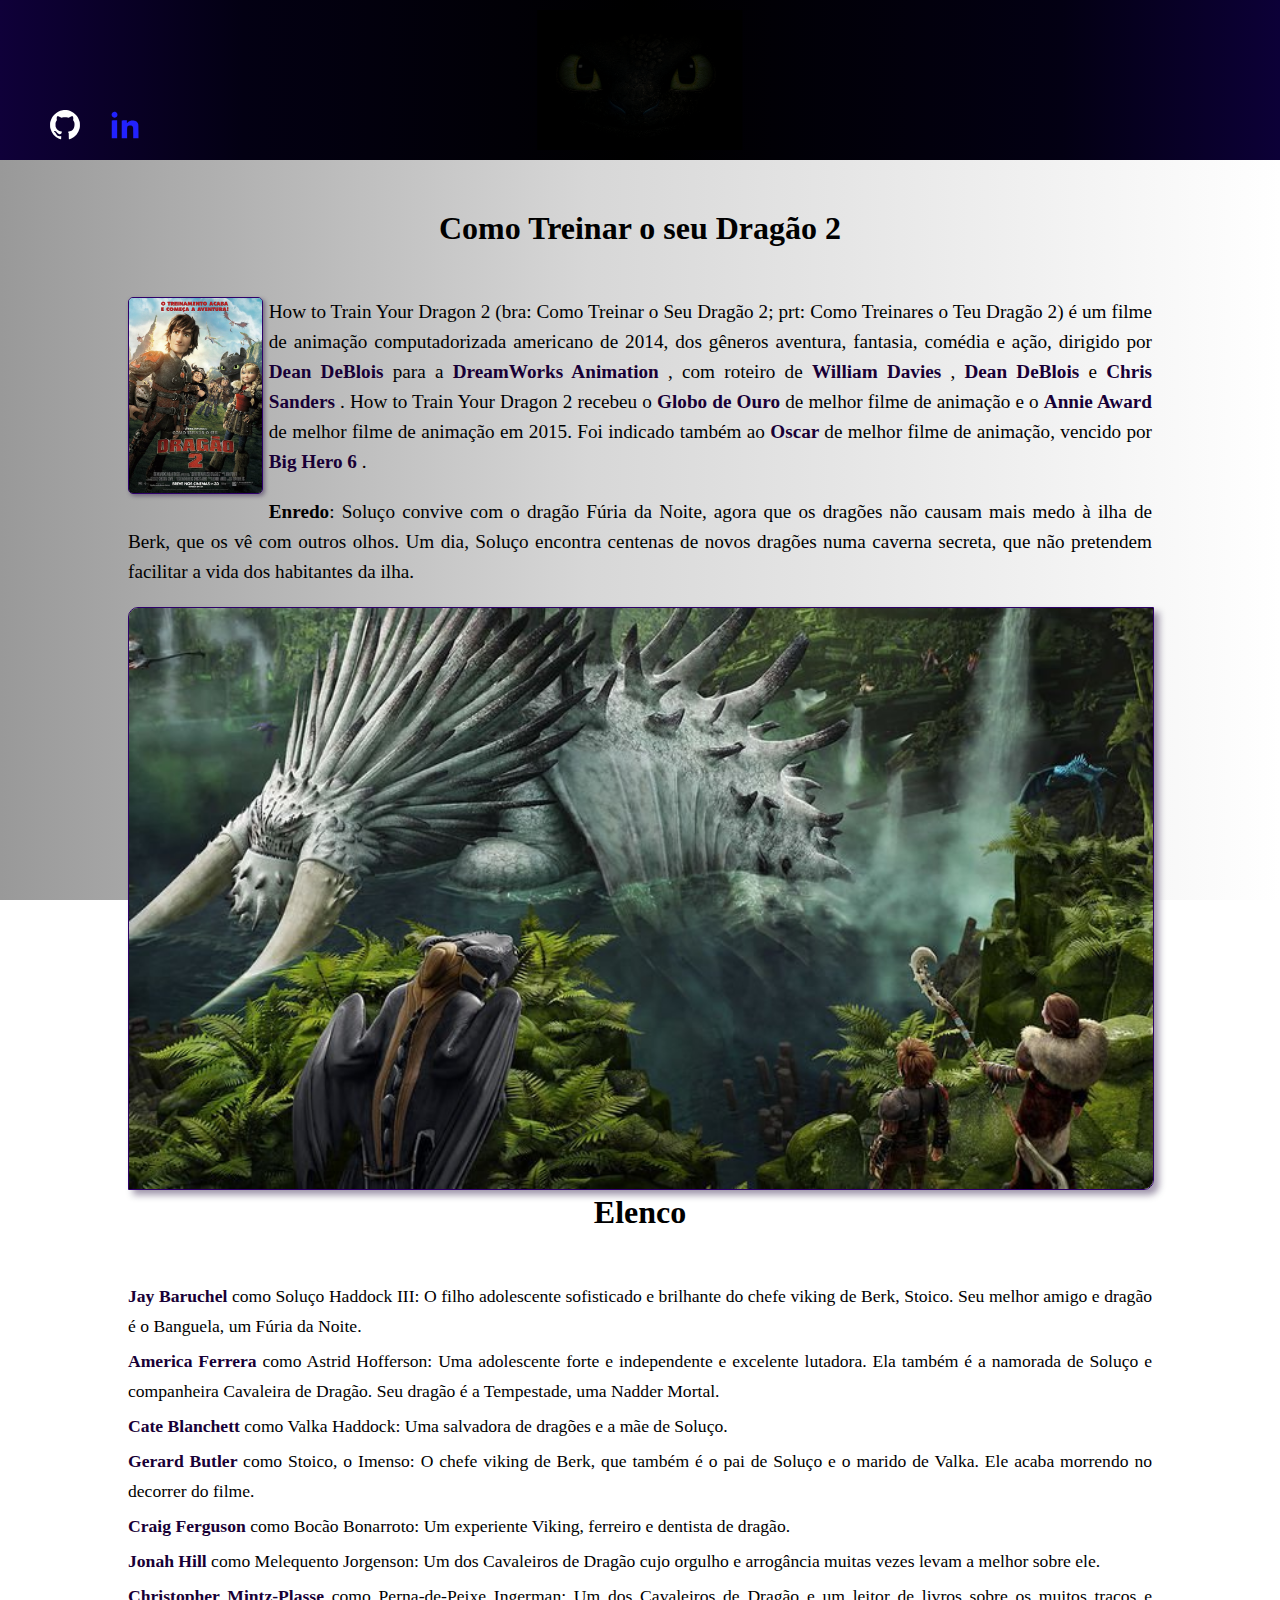
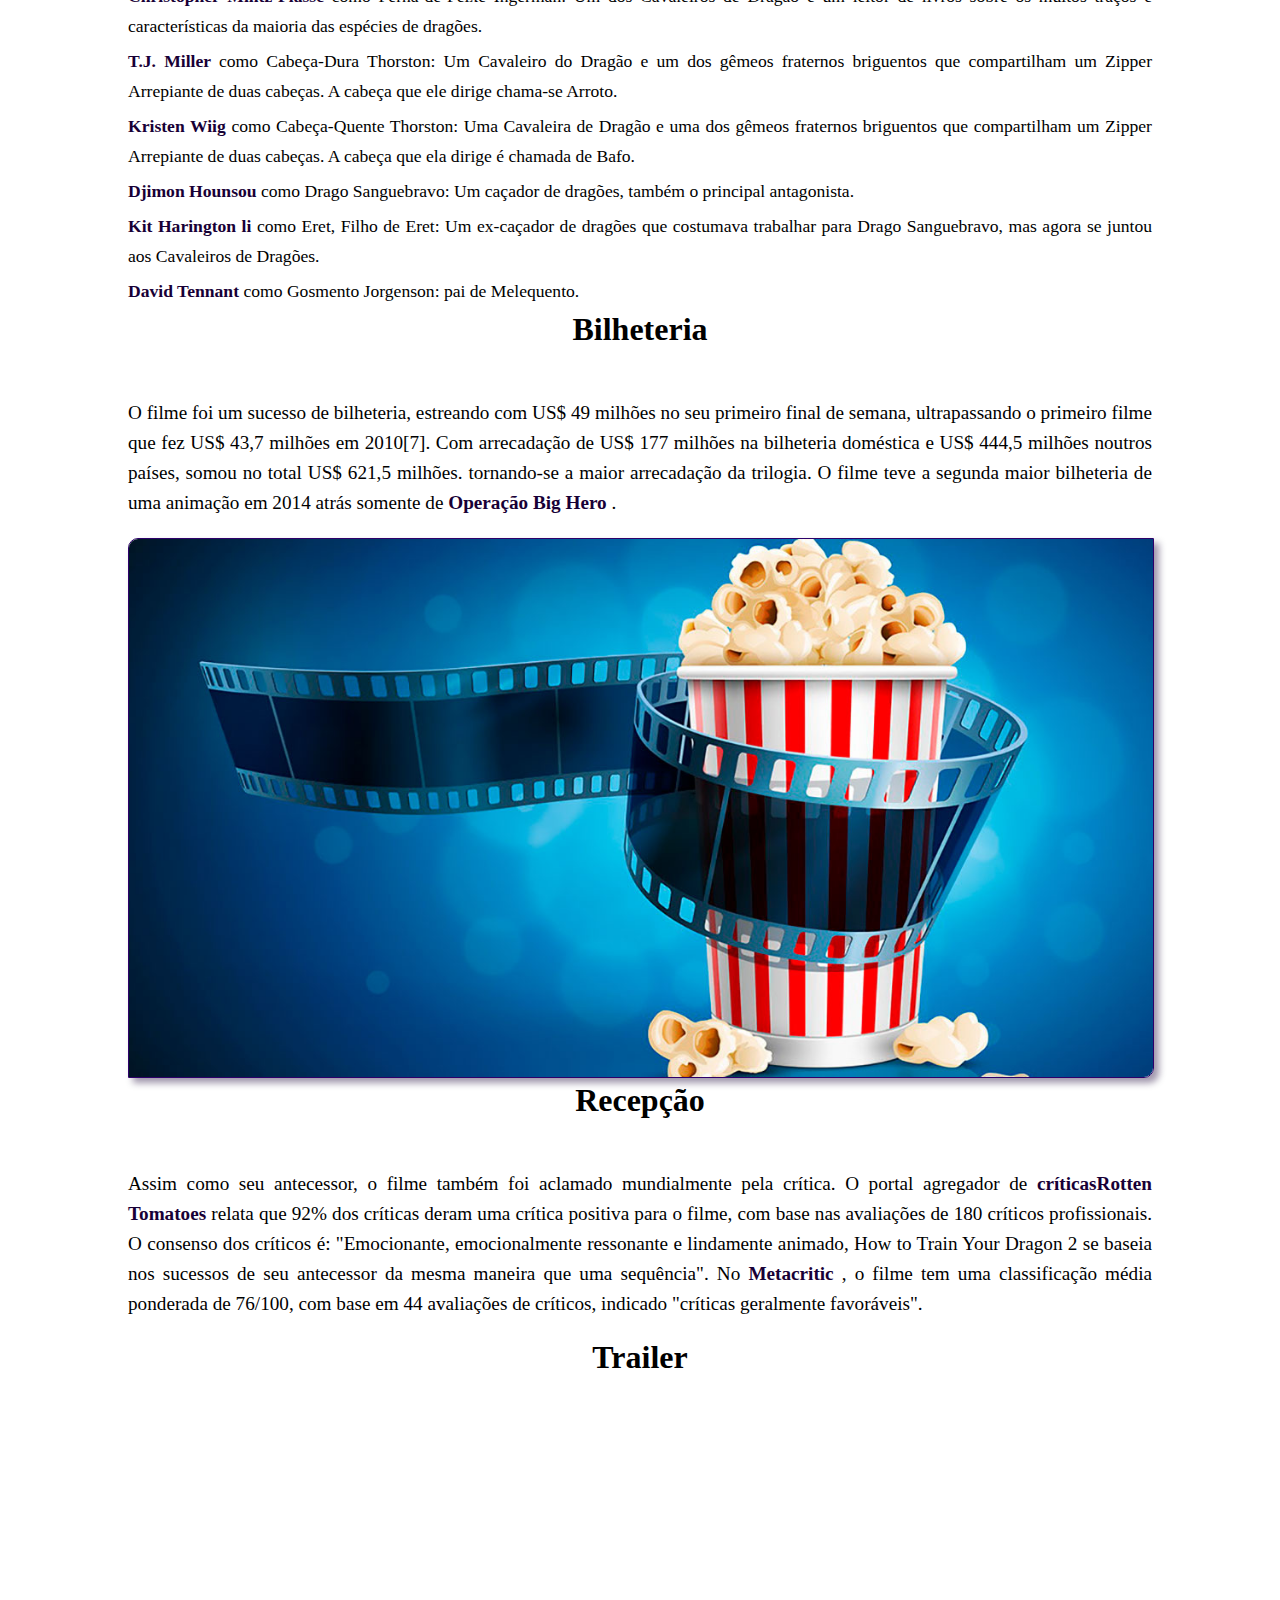
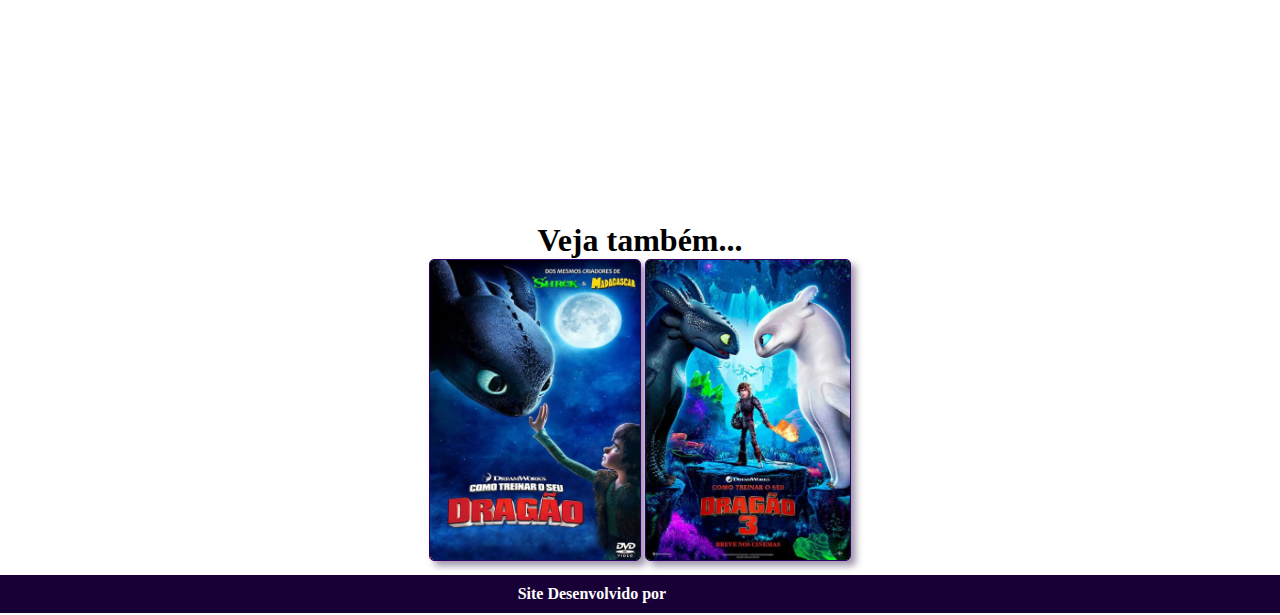
==== commit 55b7c6fe: "atualizado 01/10..." ====
--- a/pagina1/index.html
+++ b/pagina1/index.html
@@ -8,39 +8,35 @@
         Wiki Dragon
     </title>
 
-    <link 
-    rel="shortcut icon" 
-    href="../src/imagens/favicon.ico" 
-    type="image/x-icon">
-    <link 
-    rel="stylesheet" 
-    href="../src/css/index.css">
+    <link rel="shortcut icon" href="../src/imagens/favicon.ico" type="image/x-icon">
+    <link rel="stylesheet" href="../src/css/index.css">
+    <link rel="stylesheet" href="../src/css/responsive.css">
 
 </head>
 
 <body>
 
     <header>
-
-        <h1 class="titulo">
-            Wiki Dragon
-        </h1>
-
+        <img 
+        class="banner" 
+        src="../src/imagens/wp2812326.png" 
+        alt="banner" />
         <nav>
             <li>
                 <a
-                href="#"
+                href="https://github.com/matheus369k"
                 target="_blank">
-                    Menu
+                <img src="../src/imagens/github.svg" alt="Github">
                 </a>
             </li>
             <li>
                 <a
-                href="#"
+                href="https://www.linkedin.com/in/matheus-melo-6824a7274/"
                 target="_blank">
-                    Redes
+                <img src="../src/imagens/linkedin.svg" alt="linkedin">
                 </a>
             </li>
+            </li>
         </nav>
 
     </header>
@@ -51,6 +47,7 @@
                 Como Treinar o  seu   Dragão 2
             </h2>
             <img 
+            class="capa"
             src="../src/imagens/capa2.jpg" 
             alt="Capa do filme">
             <p>
@@ -93,13 +90,12 @@
                 target="_blank"> Big Hero 6 
                 </a>.
             </p>
-            <h2>
-                Enredo
-            </h2>
-            <p>
-                Soluço convive com o dragão Fúria da Noite, agora que os dragões não causam mais medo à ilha de Berk, que os vê com outros olhos. Um dia, Soluço encontra centenas de novos dragões numa caverna secreta, que não pretendem facilitar a vida dos habitantes da ilha.
+                
+            <p>
+                <span>Enredo</span>: Soluço convive com o dragão Fúria da Noite, agora que os dragões não causam mais medo à ilha de Berk, que os vê com outros olhos. Um dia, Soluço encontra centenas de novos dragões numa caverna secreta, que não pretendem facilitar a vida dos habitantes da ilha.
             </p>
             <img 
+            class="big_img"
             src="../src/imagens/ilha.jpg" 
             alt="Cena do filme">
             <h2>
@@ -191,6 +187,7 @@
                 </a>.
             </p>
             <img 
+            class="big_img"
             src="../src/imagens/cinema.jpg" 
             alt="cinema">
             <h2>
@@ -210,7 +207,7 @@
             <h2>
                 Trailer
             </h2>
-            <div class="conteiner">
+            <div class="container_video">
                 <iframe 
                 class="video"
                 src="https://www.youtube.com/embed/F-5gWjkuLu8" 
@@ -219,7 +216,7 @@
                 >Error ao carregar o trailer</iframe>
             </div>
         </article>
-        <aside class="container_extra">
+        <aside>
             <h2>
                 Veja também...
             </h2>
--- a/src/css/index.css
+++ b/src/css/index.css
@@ -0,0 +1,159 @@
+* {
+    margin: 0;
+    padding: 0;
+    list-style: none;
+    box-sizing: none;
+    text-decoration: none;
+}
+
+@import url('https://fonts.googleapis.com/css2?family=Unna:wght@400;700&display=swap');
+
+:root {
+    --color-light: #2e006a;
+    --color-dark: #180036;
+}
+
+body {
+    background: linear-gradient(90deg, rgba(153,153,153,1) 0%, rgba(215,215,215,1) 46%, rgba(255,255,255,1) 100%);
+    background-attachment: fixed;
+    height: 100vw;
+    font-family: 'Unna', serif;
+}
+
+header {
+    height: 120px;
+    font-weight: bold;
+    padding: 20px 50px;
+    background: linear-gradient(90deg, rgba(15,0,57,1) 0%, rgba(3,0,19,1) 19%, rgba(0,0,0,1) 50%, rgba(3,0,19,1) 83%, rgba(12,0,55,1) 100%);
+    color: white;
+}
+
+.banner {
+    height: 140px;
+    position: absolute;
+    top: 10px;
+    left: 50%;
+    transform: translate(-50%, 0);
+    border: none;
+    box-shadow: 0 0 30px 0px brgba(0, 0, 0, 0.603);
+    opacity: 90%;
+}
+
+nav {
+    margin-top: 90px;
+    display: flex;
+    flex-direction: row;
+    gap: 30px;
+}
+
+nav img{
+    width: 30px;
+    border: none;
+    z-index: 1;
+}
+
+nav img:hover {
+    transition: .5s;
+    transform: scale(1.2);
+}
+
+main {
+    padding: 50px;
+    display: flex;
+    flex-direction: column;
+    justify-content: center;
+    align-items: center;
+}
+
+article{
+    max-width: 1024px;
+    width: 100%;
+    display: block;
+    margin: auto;
+}
+
+h2 {
+    text-align: center;
+    font-size: 2em;
+    margin-bottom: 50px;
+}
+
+li,
+p {
+    max-width: 1024px;
+    font-size: 1.2em;
+    line-height: 30px;
+    text-align: justify;
+    margin-bottom: 20px;
+}
+
+li {
+    font-size: 1.1em;
+    margin-bottom: 5px;
+}
+
+span {
+    font-weight: bold;
+} 
+
+.capa {
+    margin: 0 6px 6px 0;
+    border-radius: 5px;
+    height: 195px;
+    float: left;
+    box-shadow: 2px 2px 4px #1800366a;
+}
+
+.big_img {
+    width: 100%;
+    border-radius: 10px 0 10px 0;
+    box-shadow: 5px 5px 7px #1800366a;
+}
+
+img {
+    border:1px solid var(--color-light);
+}
+
+a {
+    color: var(--color-dark);
+    font-weight: bold;
+}
+
+a:hover {
+    color: var(--color-light);
+}
+
+.container_video {
+    position: relative;
+    padding-bottom: 56%;
+}
+
+.video {
+    position: absolute;
+    height: 70%;
+    width: 65%;
+    left: 50%;
+    transform: translate(-50%,-10%);
+}
+
+aside {
+    z-index: 1;
+    margin-top: -15%;
+}
+
+.extra img {
+    height: 300px;
+    margin-top: -50px;
+    border-radius: 5px;
+    box-shadow: 5px 5px 7px #1800366a;
+    border:1px solid var(--color-light);
+}
+
+footer {
+    background-color: var(--color-dark);
+    text-align: center;
+    color: #ffffff;
+    padding: 10px;
+    margin-top: -40px;
+    font-weight: bold;
+}--- a/src/css/responsive.css
+++ b/src/css/responsive.css
@@ -0,0 +1,52 @@
+@media (max-width: 1024px) {
+    .video {
+        left: 0;
+        transform: translate(0, 0);
+        min-width: 100%;
+        min-height: 100%;
+    }
+
+    aside {
+        margin-top: 0;
+    }
+    
+}
+
+@media (max-width: 768px) {
+    header{
+        padding: 5px 15px;
+        background: linear-gradient(90deg, rgba(15,0,57,1) 0%, rgba(3,0,19,1) 15%, rgba(0,0,0,1) 30%, rgba(3,0,19,1) 85%, rgba(12,0,55,1) 100%);
+    }
+
+    .banner{
+        height: 120px;
+    }
+
+    main {
+        padding: 10px;
+    }
+
+    footer {
+        margin-top: 0;
+    }
+}
+
+@media (max-width: 443px) {
+    .banner {
+        top: 35px;
+        height: 70px;
+        box-shadow: 0 0 40px 0px brgba(0, 0, 0, 0.603);
+    }
+
+    nav img {
+        width: 20px;
+    }
+
+    .capa {
+        height: 140px;
+    }
+
+    .extra img {
+        height: 150px;
+    }
+}
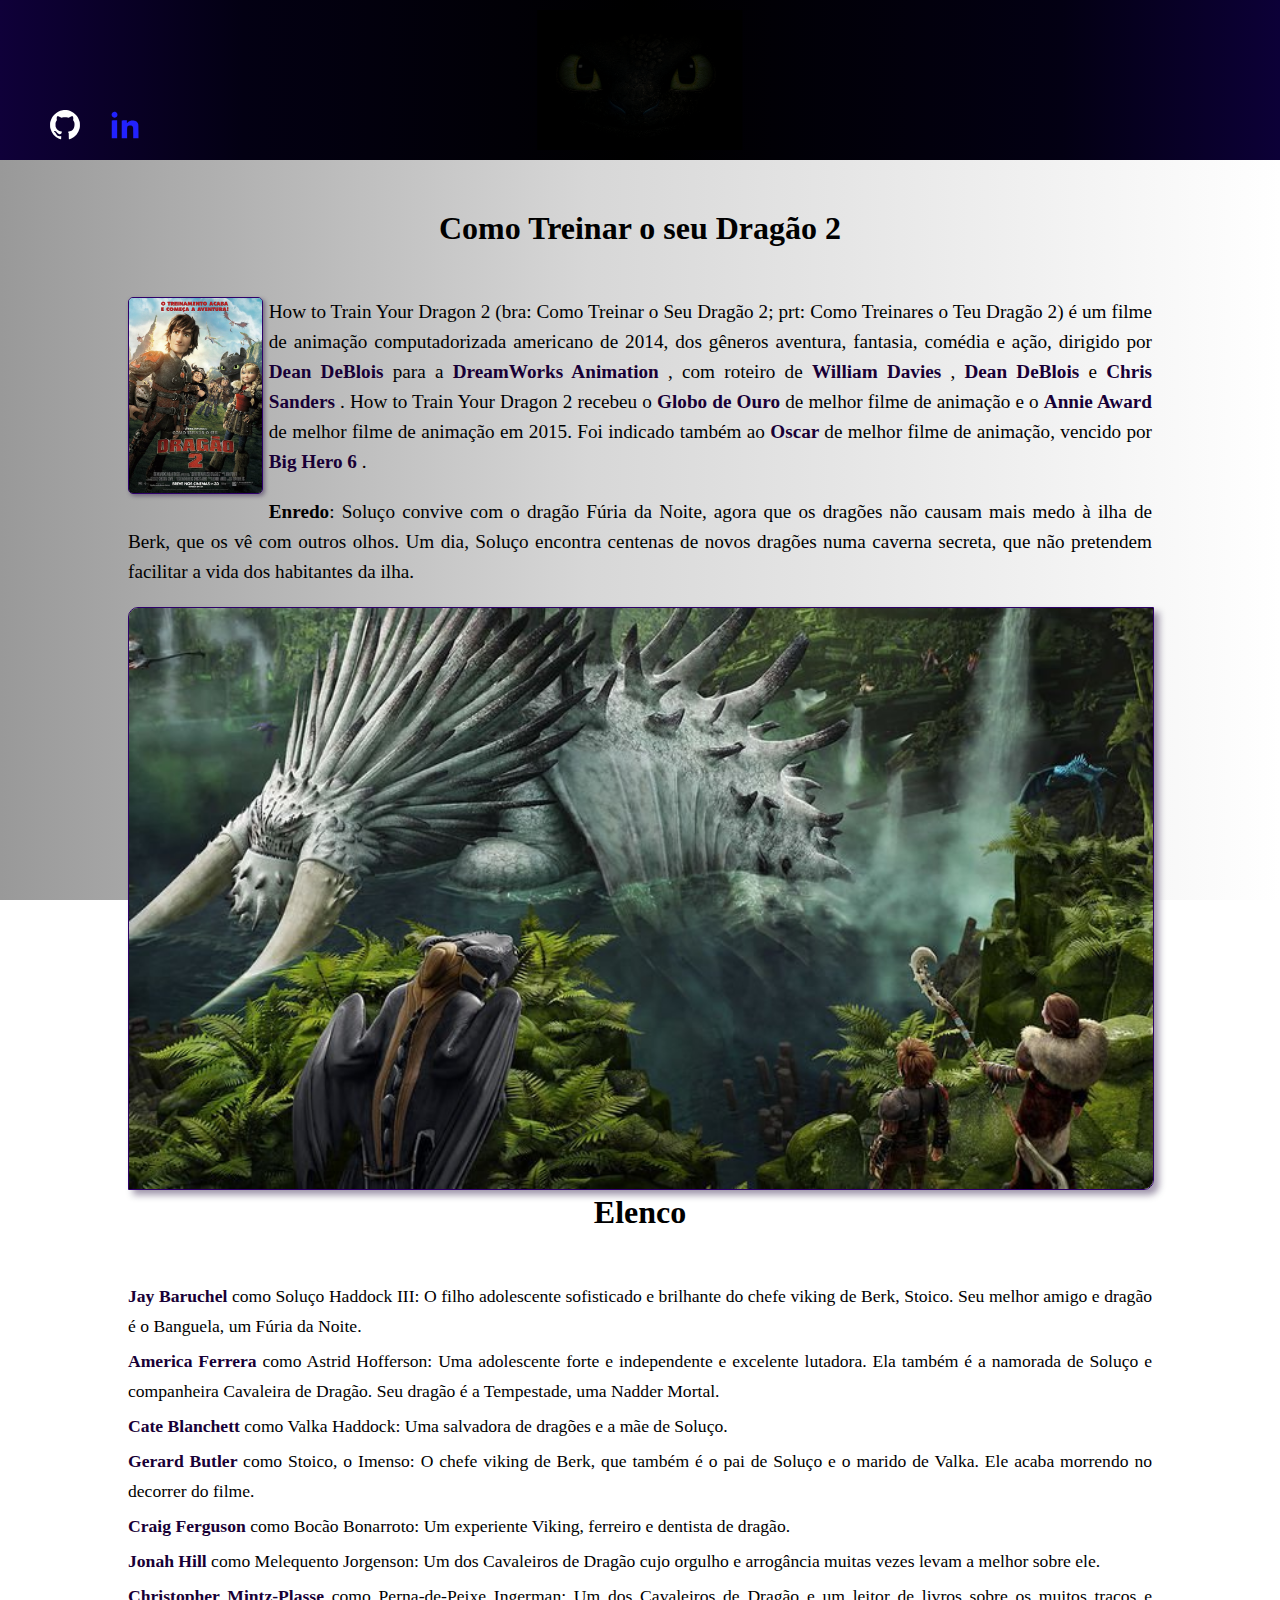
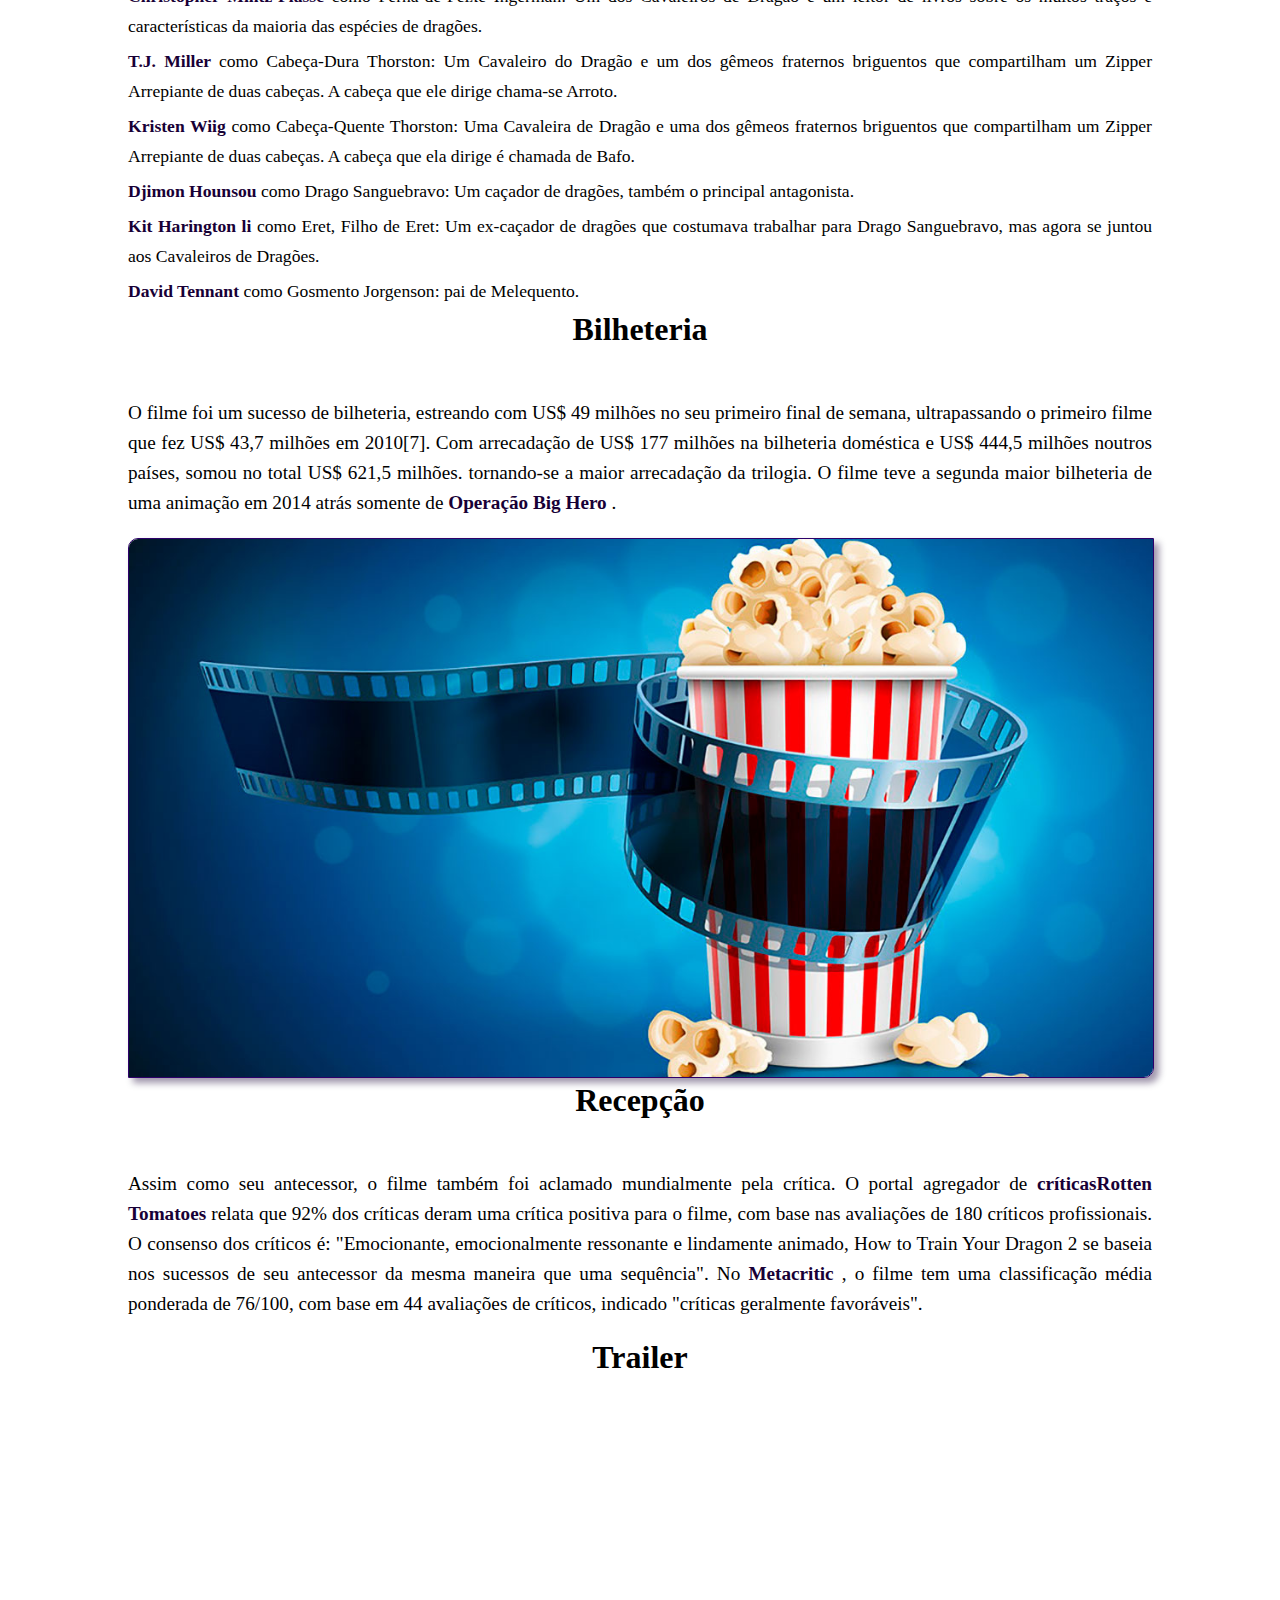
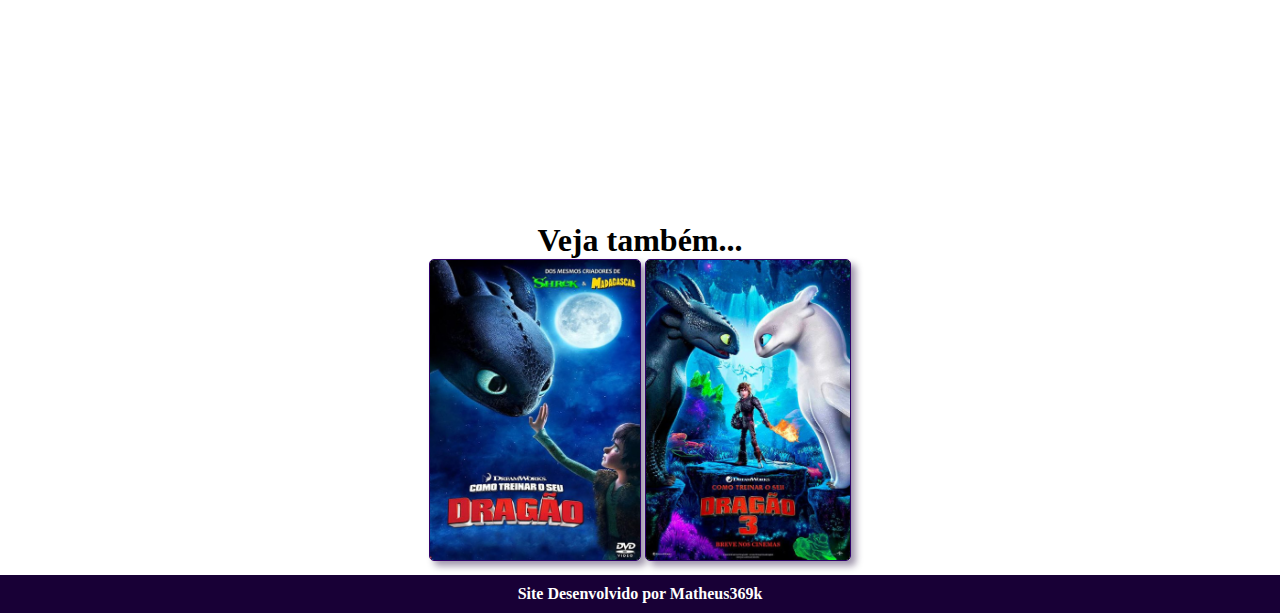
==== commit e1f51930: "atualização, arquivo readme 02/10..." ====
--- a/pagina1/index.html
+++ b/pagina1/index.html
@@ -31,7 +31,7 @@
             </li>
             <li>
                 <a
-                href="https://www.linkedin.com/in/matheus-melo-6824a7274/"
+                href="https://www.linkedin.com/in/matheus-gomes-6824a7274/"
                 target="_blank">
                 <img src="../src/imagens/linkedin.svg" alt="linkedin">
                 </a>
--- a/src/css/index.css
+++ b/src/css/index.css
@@ -156,4 +156,8 @@
     padding: 10px;
     margin-top: -40px;
     font-weight: bold;
+}
+
+footer a{
+    color: #ffffff;
 }